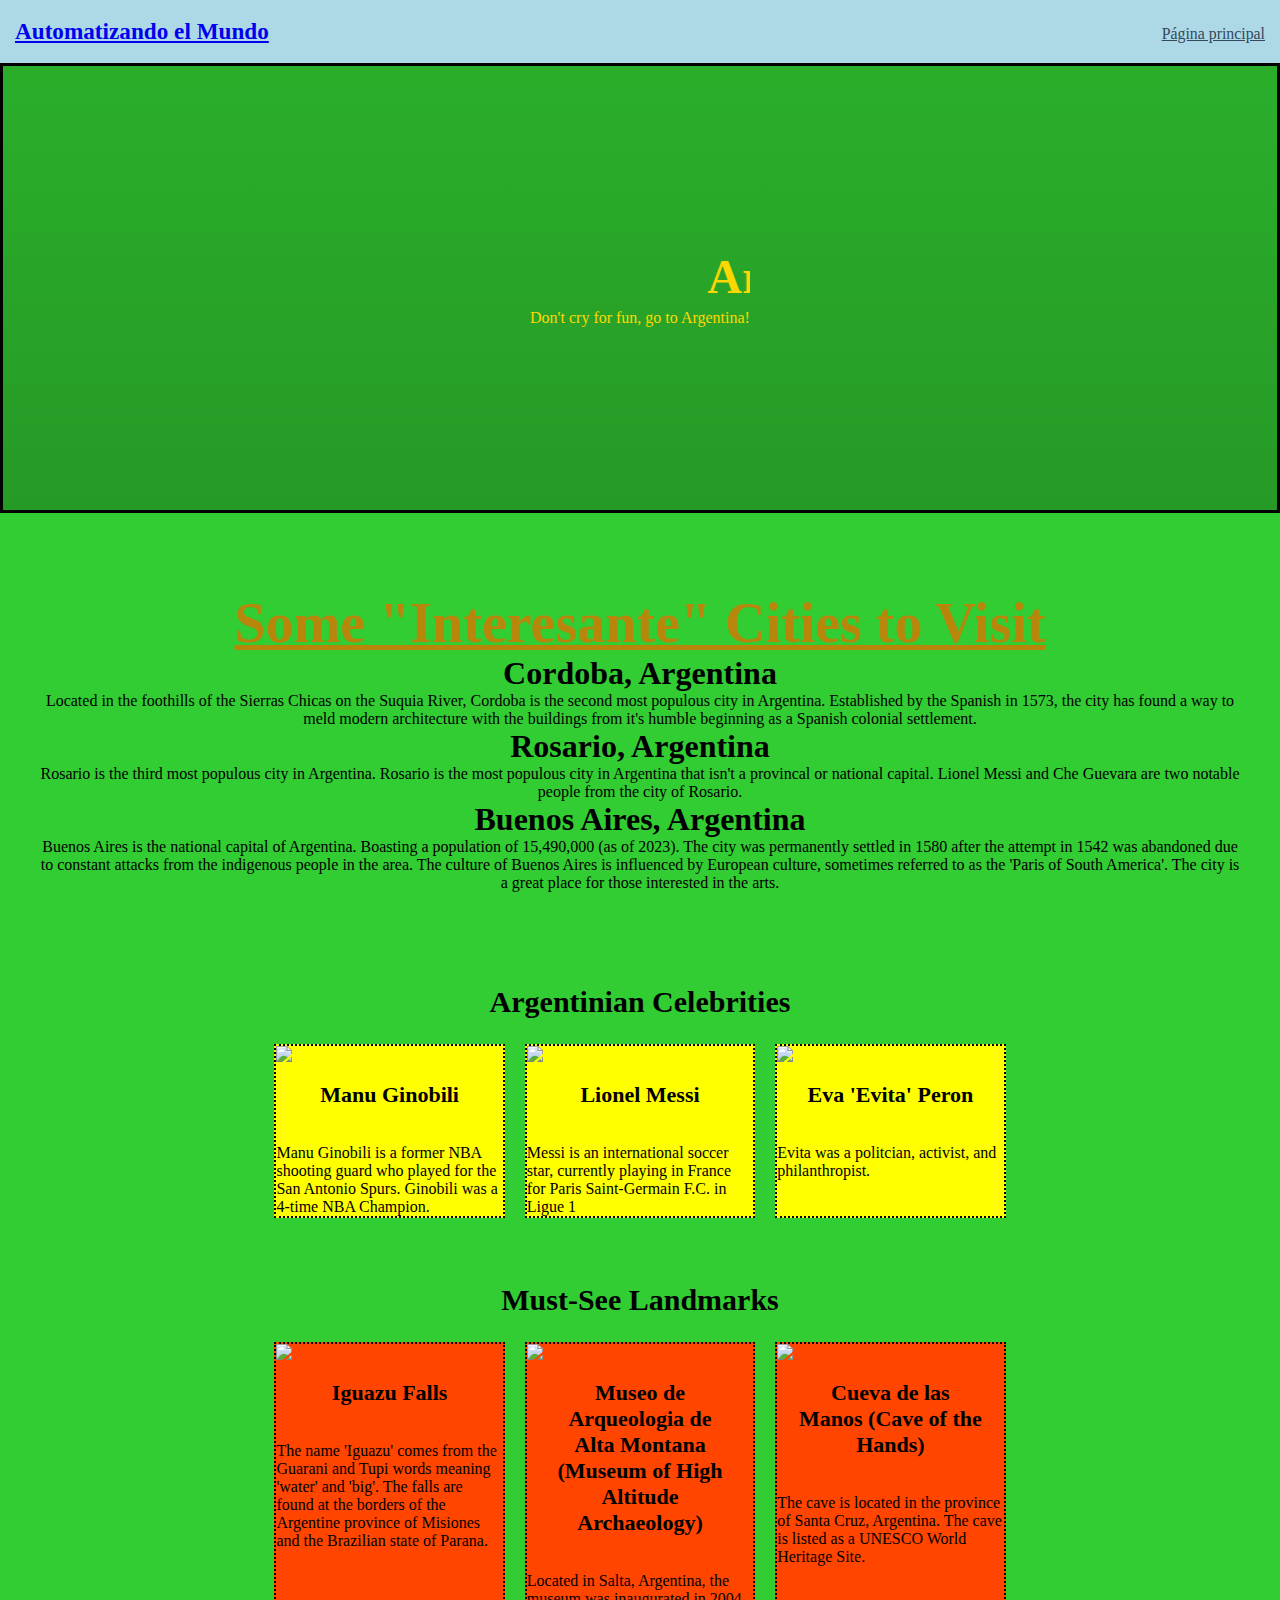
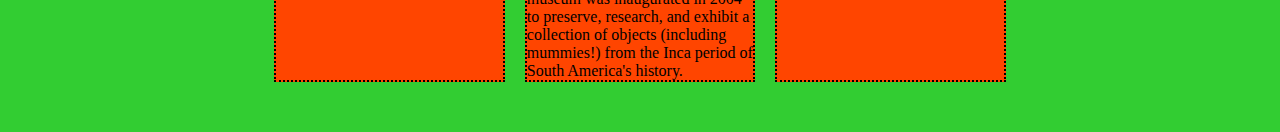
==== Argentina/argentina.html @ 15b6f689 "Argentina" ====
<!DOCTYPE html>
<html lang="en">

<head>
  <meta charset="UTF-8">
  <meta name="viewport" content="width=device-width, initial-scale=1.0">
  <meta http-equiv="X-UA-Compatible" content="ie=edge">
  <title>Automating the World</title>
  <link rel="stylesheet" href="../grid.css">
  <link rel="stylesheet" href="argentina.css">

</head>

<body>

  <!-- navigation bar -->
  <header class="header">
    <h1 class="logo"><a href="../index.html">Automatizando el Mundo</a></h1>
    <ul class="navbar">
      <li><a href="../index.html">Página principal</a></li>
    </ul>
  </header>

  <!-- begin hero image & container  -->
  <div class="hero container-full">
    <div class="hero-content">
      <marquee><h1 class="hero-title">Argentina</h1></marquee>
      <p class="hero-subtext">Don't cry for fun, go to Argentina!</p>
    </div>
  </div>

  <!-- main content -->
  <!--- PAGE INTRO -->
  <section class="container-full introduction">
    <div class="grid">
      <article class="intro-content col-12">
        <h1><strong><u>Some "Interesante" Cities to Visit</u></strong></h1>
        <h2 class="intro-title">Cordoba, Argentina</h2>
        <p class="intro-text">Located in the foothills of the Sierras Chicas on the Suquia River, Cordoba is the second most populous city in Argentina. Established by the Spanish in 1573, the city has found a way to meld modern architecture with the buildings from it's humble beginning as a Spanish colonial settlement.</p>
        <h2 class="intro-title">Rosario, Argentina</h2>
        <p class ="intro-text">Rosario is the third most populous city in Argentina. Rosario is the most populous city in Argentina that isn't a provincal or national capital. Lionel Messi and Che Guevara are two notable people from the city of Rosario.</p>
        <h2 class="intro-title">Buenos Aires, Argentina</h2>
        <p class = "intro-text">Buenos Aires is the national capital of Argentina. Boasting a population of 15,490,000 (as of 2023). The city was permanently settled in 1580 after the attempt in 1542 was abandoned due to constant attacks from the indigenous people in the area. The culture of Buenos Aires is influenced by European culture, sometimes referred to as the 'Paris of South America'. The city is a great place for those interested in the arts.</p>
      </article>
    </div>
  </section>

  <!--CELEBRITY SECTION AND CARDS-->
  <section class="celeb-container">
   

  

    
  </section>

  <!-- LANDMARK SECTION AND CARDS  -->
  <section class="card-container">
    <div class="card-row">

      <!-- LOCATION TITLE -->
      <div class="col-12 card-section-heading">
        <h2>Must-See Landmarks</h2>
      </div>

      <!-- FIRST CARD -->
      <div class="card">
        <div class="card-header">
          <img src="https://i.ibb.co/wrN8wJK/fish5.jpg" class="card-img" />
        </div>
        <div class="card-body">
          <h2 class="card-title">Landmark</h2> <!-- LANDMARK #1 NAME -->
          <p>
            <!-- LANDMARK BLURB -->
            Lorem, ipsum dolor sit amet consectetur adipisicing elit. Culpa,
            recusandae!
          </p>
        </div>
      </div>

      <!-- SECOND CARD -->
      <div class="card">
        <div class="card-header">
          <img src="https://i.ibb.co/wrN8wJK/fish5.jpg" class="card-img" />
        </div>
        <div class="card-body">
          <h2 class="card-title">Landmark</h2> <!-- LANDMARK #2 NAME -->
          <p>
            <!-- LANDMARK BLURB -->
            Lorem, ipsum dolor sit amet consectetur adipisicing elit. Culpa,
            recusandae!
          </p>
        </div>
      </div>

      <!-- THIRD CARD -->
      <div class="card">
        <div class="card-header">
          <img src="https://i.ibb.co/wrN8wJK/fish5.jpg" class="card-img" />
        </div>
        <div class="card-body">
          <h2 class="card-title">Landmark</h2> <!-- LANDMARK #3 NAME -->
          <p>
            <!-- LANDMARK BLURB -->
            Lorem, ipsum dolor sit amet consectetur adipisicing elit. Culpa,
            recusandae!
          </p>
        </div>
      </div>

      <!--end main content section -->
  </section>
  
  <script type="module" src="../scripts/import2.js"></script>
</body>

</html>
---- grid.css ----
:root {
    --reflex-columns: 12;
    --reflex-grid-spacing: 15px;
    --reflex-xs: 576px;
    --reflex-sm: 768px;
    --reflex-md: 992px;
    --reflex-lg: 1200px;
    --reflex-xlg: 1600px;
    --reflex-xxs-max: 575px;
    --reflex-xs-max: 767px;
    --reflex-sm-max: 991px;
    --reflex-md-max: 1199px;
    --reflex-lg-max: 1599px;
  }
  
  .container,
  .container-full {
    -webkit-box-sizing: border-box;
    -moz-box-sizing: border-box;
    box-sizing: border-box;
    width: 100%;
    margin-right: auto;
    margin-left: auto;
    padding-right: 30px;
    padding-left: 30px;
  }
  
  .container .grid,
  .container-full .grid {
    margin-right: -15px;
    margin-left: -15px;
  }
  
  @media (min-width: 576px) {
    .container {
      max-width: 576px;
    }
  }
  
  @media (min-width: 768px) {
    .container {
      max-width: 768px;
    }
  }
  
  @media (min-width: 992px) {
    .container {
      max-width: 992px;
    }
  }
  
  @media (min-width: 1200px) {
    .container {
      max-width: 1200px;
    }
  }
  
  @media (min-width: 1600px) {
    .container {
      max-width: 1600px;
    }
  }
  
  .grid {
    -webkit-box-sizing: border-box;
    -moz-box-sizing: border-box;
    box-sizing: border-box;
    display: block;
    display: -ms-flexbox;
    display: -webkit-flex;
    display: flex;
    -ms-flex-wrap: wrap;
    -webkit-flex-wrap: wrap;
    flex-wrap: wrap;
    padding: 0;
    margin: 0 auto;
    position: relative;
    letter-spacing: -.31em;
    *letter-spacing: normal;
    word-spacing: -.43em;
    list-style-type: none;
  }
  
  .grid::before, .grid::after {
    -webkit-box-sizing: border-box;
    -moz-box-sizing: border-box;
    box-sizing: border-box;
    letter-spacing: normal;
    word-spacing: normal;
    white-space: normal;
  }
  
  [class*="col-"] {
    -webkit-box-sizing: border-box;
    -moz-box-sizing: border-box;
    box-sizing: border-box;
    letter-spacing: normal;
    word-spacing: normal;
    white-space: normal;
    position: relative;
    width: 100%;
    vertical-align: top;
    padding: 15px;
    display: inline-block;
    *display: inline;
    zoom: 1;
  }
  
  [class*="col-"]::before, [class*="col-"]::after {
    -webkit-box-sizing: border-box;
    -moz-box-sizing: border-box;
    box-sizing: border-box;
    letter-spacing: normal;
    word-spacing: normal;
    white-space: normal;
  }
  
  [class*="col-"] .grid {
    -ms-flex: 1 1 auto;
    -webkit-flex: 1 1 auto;
    flex: 1 1 auto;
    margin: -15px;
  }
  
  .col-12 {
    width: 100%;
    *width: 99.9%;
  }
  
  .col-11 {
    width: 91.66666667%;
    *width: 91.56666667%;
  }
  
  .col-10 {
    width: 83.33333333%;
    *width: 83.23333333%;
  }
  
  .col-9 {
    width: 75%;
    *width: 74.9%;
  }
  
  .col-8 {
    width: 66.66666667%;
    *width: 66.56666667%;
  }
  
  .col-7 {
    width: 58.33333333%;
    *width: 58.23333333%;
  }
  
  .col-6 {
    width: 50%;
    *width: 49.9%;
  }
  
  .col-5 {
    width: 41.66666667%;
    *width: 41.56666667%;
  }
  
  .col-4 {
    width: 33.33333333%;
    *width: 33.23333333%;
  }
  
  .col-3 {
    width: 25%;
    *width: 24.9%;
  }
  
  .col-2 {
    width: 16.66666667%;
    *width: 16.56666667%;
  }
  
  .col-1 {
    width: 8.33333333%;
    *width: 8.23333333%;
  }
  
  @media (min-width: 576px) {
    .col-xs-12 {
      width: 100%;
      *width: 99.9%;
    }
    .col-xs-11 {
      width: 91.66666667%;
      *width: 91.56666667%;
    }
    .col-xs-10 {
      width: 83.33333333%;
      *width: 83.23333333%;
    }
    .col-xs-9 {
      width: 75%;
      *width: 74.9%;
    }
    .col-xs-8 {
      width: 66.66666667%;
      *width: 66.56666667%;
    }
    .col-xs-7 {
      width: 58.33333333%;
      *width: 58.23333333%;
    }
    .col-xs-6 {
      width: 50%;
      *width: 49.9%;
    }
    .col-xs-5 {
      width: 41.66666667%;
      *width: 41.56666667%;
    }
    .col-xs-4 {
      width: 33.33333333%;
      *width: 33.23333333%;
    }
    .col-xs-3 {
      width: 25%;
      *width: 24.9%;
    }
    .col-xs-2 {
      width: 16.66666667%;
      *width: 16.56666667%;
    }
    .col-xs-1 {
      width: 8.33333333%;
      *width: 8.23333333%;
    }
  }
  
  @media (min-width: 768px) {
    .col-sm-12 {
      width: 100%;
      *width: 99.9%;
    }
    .col-sm-11 {
      width: 91.66666667%;
      *width: 91.56666667%;
    }
    .col-sm-10 {
      width: 83.33333333%;
      *width: 83.23333333%;
    }
    .col-sm-9 {
      width: 75%;
      *width: 74.9%;
    }
    .col-sm-8 {
      width: 66.66666667%;
      *width: 66.56666667%;
    }
    .col-sm-7 {
      width: 58.33333333%;
      *width: 58.23333333%;
    }
    .col-sm-6 {
      width: 50%;
      *width: 49.9%;
    }
    .col-sm-5 {
      width: 41.66666667%;
      *width: 41.56666667%;
    }
    .col-sm-4 {
      width: 33.33333333%;
      *width: 33.23333333%;
    }
    .col-sm-3 {
      width: 25%;
      *width: 24.9%;
    }
    .col-sm-2 {
      width: 16.66666667%;
      *width: 16.56666667%;
    }
    .col-sm-1 {
      width: 8.33333333%;
      *width: 8.23333333%;
    }
  }
  
  @media (min-width: 992px) {
    .col-md-12 {
      width: 100%;
      *width: 99.9%;
    }
    .col-md-11 {
      width: 91.66666667%;
      *width: 91.56666667%;
    }
    .col-md-10 {
      width: 83.33333333%;
      *width: 83.23333333%;
    }
    .col-md-9 {
      width: 75%;
      *width: 74.9%;
    }
    .col-md-8 {
      width: 66.66666667%;
      *width: 66.56666667%;
    }
    .col-md-7 {
      width: 58.33333333%;
      *width: 58.23333333%;
    }
    .col-md-6 {
      width: 50%;
      *width: 49.9%;
    }
    .col-md-5 {
      width: 41.66666667%;
      *width: 41.56666667%;
    }
    .col-md-4 {
      width: 33.33333333%;
      *width: 33.23333333%;
    }
    .col-md-3 {
      width: 25%;
      *width: 24.9%;
    }
    .col-md-2 {
      width: 16.66666667%;
      *width: 16.56666667%;
    }
    .col-md-1 {
      width: 8.33333333%;
      *width: 8.23333333%;
    }
  }
  
  @media (min-width: 1200px) {
    .col-lg-12 {
      width: 100%;
      *width: 99.9%;
    }
    .col-lg-11 {
      width: 91.66666667%;
      *width: 91.56666667%;
    }
    .col-lg-10 {
      width: 83.33333333%;
      *width: 83.23333333%;
    }
    .col-lg-9 {
      width: 75%;
      *width: 74.9%;
    }
    .col-lg-8 {
      width: 66.66666667%;
      *width: 66.56666667%;
    }
    .col-lg-7 {
      width: 58.33333333%;
      *width: 58.23333333%;
    }
    .col-lg-6 {
      width: 50%;
      *width: 49.9%;
    }
    .col-lg-5 {
      width: 41.66666667%;
      *width: 41.56666667%;
    }
    .col-lg-4 {
      width: 33.33333333%;
      *width: 33.23333333%;
    }
    .col-lg-3 {
      width: 25%;
      *width: 24.9%;
    }
    .col-lg-2 {
      width: 16.66666667%;
      *width: 16.56666667%;
    }
    .col-lg-1 {
      width: 8.33333333%;
      *width: 8.23333333%;
    }
  }
  
  @media (min-width: 1600px) {
    .col-xlg-12 {
      width: 100%;
      *width: 99.9%;
    }
    .col-xlg-11 {
      width: 91.66666667%;
      *width: 91.56666667%;
    }
    .col-xlg-10 {
      width: 83.33333333%;
      *width: 83.23333333%;
    }
    .col-xlg-9 {
      width: 75%;
      *width: 74.9%;
    }
    .col-xlg-8 {
      width: 66.66666667%;
      *width: 66.56666667%;
    }
    .col-xlg-7 {
      width: 58.33333333%;
      *width: 58.23333333%;
    }
    .col-xlg-6 {
      width: 50%;
      *width: 49.9%;
    }
    .col-xlg-5 {
      width: 41.66666667%;
      *width: 41.56666667%;
    }
    .col-xlg-4 {
      width: 33.33333333%;
      *width: 33.23333333%;
    }
    .col-xlg-3 {
      width: 25%;
      *width: 24.9%;
    }
    .col-xlg-2 {
      width: 16.66666667%;
      *width: 16.56666667%;
    }
    .col-xlg-1 {
      width: 8.33333333%;
      *width: 8.23333333%;
    }
  }
  
  .col-auto {
    -ms-flex: 1 0 auto;
    -webkit-flex: 1 0 0px;
    flex: 1 0 0px;
    width: auto;
  }
  
  @media (min-width: 576px) {
    .col-xs-auto {
      -ms-flex: 1 0 auto;
      -webkit-flex: 1 0 0px;
      flex: 1 0 0px;
      width: auto;
    }
  }
  
  @media (min-width: 768px) {
    .col-sm-auto {
      -ms-flex: 1 0 auto;
      -webkit-flex: 1 0 0px;
      flex: 1 0 0px;
      width: auto;
    }
  }
  
  @media (min-width: 992px) {
    .col-md-auto {
      -ms-flex: 1 0 auto;
      -webkit-flex: 1 0 0px;
      flex: 1 0 0px;
      width: auto;
    }
  }
  
  @media (min-width: 1200px) {
    .col-lg-auto {
      -ms-flex: 1 0 auto;
      -webkit-flex: 1 0 0px;
      flex: 1 0 0px;
      width: auto;
    }
  }
  
  @media (min-width: 1600px) {
    .col-xlg-auto {
      -ms-flex: 1 0 auto;
      -webkit-flex: 1 0 0px;
      flex: 1 0 0px;
      width: auto;
    }
  }
  
  .order-12 {
    -ms-flex-order: 12;
    -webkit-order: 12;
    order: 12;
  }
  
  .order-11 {
    -ms-flex-order: 11;
    -webkit-order: 11;
    order: 11;
  }
  
  .order-10 {
    -ms-flex-order: 10;
    -webkit-order: 10;
    order: 10;
  }
  
  .order-9 {
    -ms-flex-order: 9;
    -webkit-order: 9;
    order: 9;
  }
  
  .order-8 {
    -ms-flex-order: 8;
    -webkit-order: 8;
    order: 8;
  }
  
  .order-7 {
    -ms-flex-order: 7;
    -webkit-order: 7;
    order: 7;
  }
  
  .order-6 {
    -ms-flex-order: 6;
    -webkit-order: 6;
    order: 6;
  }
  
  .order-5 {
    -ms-flex-order: 5;
    -webkit-order: 5;
    order: 5;
  }
  
  .order-4 {
    -ms-flex-order: 4;
    -webkit-order: 4;
    order: 4;
  }
  
  .order-3 {
    -ms-flex-order: 3;
    -webkit-order: 3;
    order: 3;
  }
  
  .order-2 {
    -ms-flex-order: 2;
    -webkit-order: 2;
    order: 2;
  }
  
  .order-1 {
    -ms-flex-order: 1;
    -webkit-order: 1;
    order: 1;
  }
  
  .order-0 {
    -ms-flex-order: 0;
    -webkit-order: 0;
    order: 0;
  }
  
  @media (min-width: 576px) {
    .order-xs-12 {
      -ms-flex-order: 12;
      -webkit-order: 12;
      order: 12;
    }
    .order-xs-11 {
      -ms-flex-order: 11;
      -webkit-order: 11;
      order: 11;
    }
    .order-xs-10 {
      -ms-flex-order: 10;
      -webkit-order: 10;
      order: 10;
    }
    .order-xs-9 {
      -ms-flex-order: 9;
      -webkit-order: 9;
      order: 9;
    }
    .order-xs-8 {
      -ms-flex-order: 8;
      -webkit-order: 8;
      order: 8;
    }
    .order-xs-7 {
      -ms-flex-order: 7;
      -webkit-order: 7;
      order: 7;
    }
    .order-xs-6 {
      -ms-flex-order: 6;
      -webkit-order: 6;
      order: 6;
    }
    .order-xs-5 {
      -ms-flex-order: 5;
      -webkit-order: 5;
      order: 5;
    }
    .order-xs-4 {
      -ms-flex-order: 4;
      -webkit-order: 4;
      order: 4;
    }
    .order-xs-3 {
      -ms-flex-order: 3;
      -webkit-order: 3;
      order: 3;
    }
    .order-xs-2 {
      -ms-flex-order: 2;
      -webkit-order: 2;
      order: 2;
    }
    .order-xs-1 {
      -ms-flex-order: 1;
      -webkit-order: 1;
      order: 1;
    }
    .order-xs-0 {
      -ms-flex-order: 0;
      -webkit-order: 0;
      order: 0;
    }
  }
  
  @media (min-width: 768px) {
    .order-sm-12 {
      -ms-flex-order: 12;
      -webkit-order: 12;
      order: 12;
    }
    .order-sm-11 {
      -ms-flex-order: 11;
      -webkit-order: 11;
      order: 11;
    }
    .order-sm-10 {
      -ms-flex-order: 10;
      -webkit-order: 10;
      order: 10;
    }
    .order-sm-9 {
      -ms-flex-order: 9;
      -webkit-order: 9;
      order: 9;
    }
    .order-sm-8 {
      -ms-flex-order: 8;
      -webkit-order: 8;
      order: 8;
    }
    .order-sm-7 {
      -ms-flex-order: 7;
      -webkit-order: 7;
      order: 7;
    }
    .order-sm-6 {
      -ms-flex-order: 6;
      -webkit-order: 6;
      order: 6;
    }
    .order-sm-5 {
      -ms-flex-order: 5;
      -webkit-order: 5;
      order: 5;
    }
    .order-sm-4 {
      -ms-flex-order: 4;
      -webkit-order: 4;
      order: 4;
    }
    .order-sm-3 {
      -ms-flex-order: 3;
      -webkit-order: 3;
      order: 3;
    }
    .order-sm-2 {
      -ms-flex-order: 2;
      -webkit-order: 2;
      order: 2;
    }
    .order-sm-1 {
      -ms-flex-order: 1;
      -webkit-order: 1;
      order: 1;
    }
    .order-sm-0 {
      -ms-flex-order: 0;
      -webkit-order: 0;
      order: 0;
    }
  }
  
  @media (min-width: 992px) {
    .order-md-12 {
      -ms-flex-order: 12;
      -webkit-order: 12;
      order: 12;
    }
    .order-md-11 {
      -ms-flex-order: 11;
      -webkit-order: 11;
      order: 11;
    }
    .order-md-10 {
      -ms-flex-order: 10;
      -webkit-order: 10;
      order: 10;
    }
    .order-md-9 {
      -ms-flex-order: 9;
      -webkit-order: 9;
      order: 9;
    }
    .order-md-8 {
      -ms-flex-order: 8;
      -webkit-order: 8;
      order: 8;
    }
    .order-md-7 {
      -ms-flex-order: 7;
      -webkit-order: 7;
      order: 7;
    }
    .order-md-6 {
      -ms-flex-order: 6;
      -webkit-order: 6;
      order: 6;
    }
    .order-md-5 {
      -ms-flex-order: 5;
      -webkit-order: 5;
      order: 5;
    }
    .order-md-4 {
      -ms-flex-order: 4;
      -webkit-order: 4;
      order: 4;
    }
    .order-md-3 {
      -ms-flex-order: 3;
      -webkit-order: 3;
      order: 3;
    }
    .order-md-2 {
      -ms-flex-order: 2;
      -webkit-order: 2;
      order: 2;
    }
    .order-md-1 {
      -ms-flex-order: 1;
      -webkit-order: 1;
      order: 1;
    }
    .order-md-0 {
      -ms-flex-order: 0;
      -webkit-order: 0;
      order: 0;
    }
  }
  
  @media (min-width: 1200px) {
    .order-lg-12 {
      -ms-flex-order: 12;
      -webkit-order: 12;
      order: 12;
    }
    .order-lg-11 {
      -ms-flex-order: 11;
      -webkit-order: 11;
      order: 11;
    }
    .order-lg-10 {
      -ms-flex-order: 10;
      -webkit-order: 10;
      order: 10;
    }
    .order-lg-9 {
      -ms-flex-order: 9;
      -webkit-order: 9;
      order: 9;
    }
    .order-lg-8 {
      -ms-flex-order: 8;
      -webkit-order: 8;
      order: 8;
    }
    .order-lg-7 {
      -ms-flex-order: 7;
      -webkit-order: 7;
      order: 7;
    }
    .order-lg-6 {
      -ms-flex-order: 6;
      -webkit-order: 6;
      order: 6;
    }
    .order-lg-5 {
      -ms-flex-order: 5;
      -webkit-order: 5;
      order: 5;
    }
    .order-lg-4 {
      -ms-flex-order: 4;
      -webkit-order: 4;
      order: 4;
    }
    .order-lg-3 {
      -ms-flex-order: 3;
      -webkit-order: 3;
      order: 3;
    }
    .order-lg-2 {
      -ms-flex-order: 2;
      -webkit-order: 2;
      order: 2;
    }
    .order-lg-1 {
      -ms-flex-order: 1;
      -webkit-order: 1;
      order: 1;
    }
    .order-lg-0 {
      -ms-flex-order: 0;
      -webkit-order: 0;
      order: 0;
    }
  }
  
  @media (min-width: 1600px) {
    .order-xlg-12 {
      -ms-flex-order: 12;
      -webkit-order: 12;
      order: 12;
    }
    .order-xlg-11 {
      -ms-flex-order: 11;
      -webkit-order: 11;
      order: 11;
    }
    .order-xlg-10 {
      -ms-flex-order: 10;
      -webkit-order: 10;
      order: 10;
    }
    .order-xlg-9 {
      -ms-flex-order: 9;
      -webkit-order: 9;
      order: 9;
    }
    .order-xlg-8 {
      -ms-flex-order: 8;
      -webkit-order: 8;
      order: 8;
    }
    .order-xlg-7 {
      -ms-flex-order: 7;
      -webkit-order: 7;
      order: 7;
    }
    .order-xlg-6 {
      -ms-flex-order: 6;
      -webkit-order: 6;
      order: 6;
    }
    .order-xlg-5 {
      -ms-flex-order: 5;
      -webkit-order: 5;
      order: 5;
    }
    .order-xlg-4 {
      -ms-flex-order: 4;
      -webkit-order: 4;
      order: 4;
    }
    .order-xlg-3 {
      -ms-flex-order: 3;
      -webkit-order: 3;
      order: 3;
    }
    .order-xlg-2 {
      -ms-flex-order: 2;
      -webkit-order: 2;
      order: 2;
    }
    .order-xlg-1 {
      -ms-flex-order: 1;
      -webkit-order: 1;
      order: 1;
    }
    .order-xlg-0 {
      -ms-flex-order: 0;
      -webkit-order: 0;
      order: 0;
    }
  }
  
  .offset-11 {
    margin-left: 91.66666667%;
    *margin-left: 91.56666667%;
  }
  
  .offset-10 {
    margin-left: 83.33333333%;
    *margin-left: 83.23333333%;
  }
  
  .offset-9 {
    margin-left: 75%;
    *margin-left: 74.9%;
  }
  
  .offset-8 {
    margin-left: 66.66666667%;
    *margin-left: 66.56666667%;
  }
  
  .offset-7 {
    margin-left: 58.33333333%;
    *margin-left: 58.23333333%;
  }
  
  .offset-6 {
    margin-left: 50%;
    *margin-left: 49.9%;
  }
  
  .offset-5 {
    margin-left: 41.66666667%;
    *margin-left: 41.56666667%;
  }
  
  .offset-4 {
    margin-left: 33.33333333%;
    *margin-left: 33.23333333%;
  }
  
  .offset-3 {
    margin-left: 25%;
    *margin-left: 24.9%;
  }
  
  .offset-2 {
    margin-left: 16.66666667%;
    *margin-left: 16.56666667%;
  }
  
  .offset-1 {
    margin-left: 8.33333333%;
    *margin-left: 8.23333333%;
  }
  
  @media (min-width: 576px) {
    .offset-xs-11 {
      margin-left: 91.66666667%;
      *margin-left: 91.56666667%;
    }
    .offset-xs-10 {
      margin-left: 83.33333333%;
      *margin-left: 83.23333333%;
    }
    .offset-xs-9 {
      margin-left: 75%;
      *margin-left: 74.9%;
    }
    .offset-xs-8 {
      margin-left: 66.66666667%;
      *margin-left: 66.56666667%;
    }
    .offset-xs-7 {
      margin-left: 58.33333333%;
      *margin-left: 58.23333333%;
    }
    .offset-xs-6 {
      margin-left: 50%;
      *margin-left: 49.9%;
    }
    .offset-xs-5 {
      margin-left: 41.66666667%;
      *margin-left: 41.56666667%;
    }
    .offset-xs-4 {
      margin-left: 33.33333333%;
      *margin-left: 33.23333333%;
    }
    .offset-xs-3 {
      margin-left: 25%;
      *margin-left: 24.9%;
    }
    .offset-xs-2 {
      margin-left: 16.66666667%;
      *margin-left: 16.56666667%;
    }
    .offset-xs-1 {
      margin-left: 8.33333333%;
      *margin-left: 8.23333333%;
    }
    .offset-xs-0 {
      margin-left: 0;
      *margin-left: -0.1%;
    }
  }
  
  @media (min-width: 768px) {
    .offset-sm-11 {
      margin-left: 91.66666667%;
      *margin-left: 91.56666667%;
    }
    .offset-sm-10 {
      margin-left: 83.33333333%;
      *margin-left: 83.23333333%;
    }
    .offset-sm-9 {
      margin-left: 75%;
      *margin-left: 74.9%;
    }
    .offset-sm-8 {
      margin-left: 66.66666667%;
      *margin-left: 66.56666667%;
    }
    .offset-sm-7 {
      margin-left: 58.33333333%;
      *margin-left: 58.23333333%;
    }
    .offset-sm-6 {
      margin-left: 50%;
      *margin-left: 49.9%;
    }
    .offset-sm-5 {
      margin-left: 41.66666667%;
      *margin-left: 41.56666667%;
    }
    .offset-sm-4 {
      margin-left: 33.33333333%;
      *margin-left: 33.23333333%;
    }
    .offset-sm-3 {
      margin-left: 25%;
      *margin-left: 24.9%;
    }
    .offset-sm-2 {
      margin-left: 16.66666667%;
      *margin-left: 16.56666667%;
    }
    .offset-sm-1 {
      margin-left: 8.33333333%;
      *margin-left: 8.23333333%;
    }
    .offset-sm-0 {
      margin-left: 0;
      *margin-left: -0.1%;
    }
  }
  
  @media (min-width: 992px) {
    .offset-md-11 {
      margin-left: 91.66666667%;
      *margin-left: 91.56666667%;
    }
    .offset-md-10 {
      margin-left: 83.33333333%;
      *margin-left: 83.23333333%;
    }
    .offset-md-9 {
      margin-left: 75%;
      *margin-left: 74.9%;
    }
    .offset-md-8 {
      margin-left: 66.66666667%;
      *margin-left: 66.56666667%;
    }
    .offset-md-7 {
      margin-left: 58.33333333%;
      *margin-left: 58.23333333%;
    }
    .offset-md-6 {
      margin-left: 50%;
      *margin-left: 49.9%;
    }
    .offset-md-5 {
      margin-left: 41.66666667%;
      *margin-left: 41.56666667%;
    }
    .offset-md-4 {
      margin-left: 33.33333333%;
      *margin-left: 33.23333333%;
    }
    .offset-md-3 {
      margin-left: 25%;
      *margin-left: 24.9%;
    }
    .offset-md-2 {
      margin-left: 16.66666667%;
      *margin-left: 16.56666667%;
    }
    .offset-md-1 {
      margin-left: 8.33333333%;
      *margin-left: 8.23333333%;
    }
    .offset-md-0 {
      margin-left: 0;
      *margin-left: -0.1%;
    }
  }
  
  @media (min-width: 1200px) {
    .offset-lg-11 {
      margin-left: 91.66666667%;
      *margin-left: 91.56666667%;
    }
    .offset-lg-10 {
      margin-left: 83.33333333%;
      *margin-left: 83.23333333%;
    }
    .offset-lg-9 {
      margin-left: 75%;
      *margin-left: 74.9%;
    }
    .offset-lg-8 {
      margin-left: 66.66666667%;
      *margin-left: 66.56666667%;
    }
    .offset-lg-7 {
      margin-left: 58.33333333%;
      *margin-left: 58.23333333%;
    }
    .offset-lg-6 {
      margin-left: 50%;
      *margin-left: 49.9%;
    }
    .offset-lg-5 {
      margin-left: 41.66666667%;
      *margin-left: 41.56666667%;
    }
    .offset-lg-4 {
      margin-left: 33.33333333%;
      *margin-left: 33.23333333%;
    }
    .offset-lg-3 {
      margin-left: 25%;
      *margin-left: 24.9%;
    }
    .offset-lg-2 {
      margin-left: 16.66666667%;
      *margin-left: 16.56666667%;
    }
    .offset-lg-1 {
      margin-left: 8.33333333%;
      *margin-left: 8.23333333%;
    }
    .offset-lg-0 {
      margin-left: 0;
      *margin-left: -0.1%;
    }
  }
  
  @media (min-width: 1600px) {
    .offset-xlg-11 {
      margin-left: 91.66666667%;
      *margin-left: 91.56666667%;
    }
    .offset-xlg-10 {
      margin-left: 83.33333333%;
      *margin-left: 83.23333333%;
    }
    .offset-xlg-9 {
      margin-left: 75%;
      *margin-left: 74.9%;
    }
    .offset-xlg-8 {
      margin-left: 66.66666667%;
      *margin-left: 66.56666667%;
    }
    .offset-xlg-7 {
      margin-left: 58.33333333%;
      *margin-left: 58.23333333%;
    }
    .offset-xlg-6 {
      margin-left: 50%;
      *margin-left: 49.9%;
    }
    .offset-xlg-5 {
      margin-left: 41.66666667%;
      *margin-left: 41.56666667%;
    }
    .offset-xlg-4 {
      margin-left: 33.33333333%;
      *margin-left: 33.23333333%;
    }
    .offset-xlg-3 {
      margin-left: 25%;
      *margin-left: 24.9%;
    }
    .offset-xlg-2 {
      margin-left: 16.66666667%;
      *margin-left: 16.56666667%;
    }
    .offset-xlg-1 {
      margin-left: 8.33333333%;
      *margin-left: 8.23333333%;
    }
    .offset-xlg-0 {
      margin-left: 0;
      *margin-left: -0.1%;
    }
  }
  
  .wrap {
    -ms-flex-wrap: wrap;
    -webkit-flex-wrap: wrap;
    flex-wrap: wrap;
  }
  
  .no-wrap {
    -ms-flex-wrap: nowrap;
    -webkit-flex-wrap: nowrap;
    flex-wrap: nowrap;
  }
  
  .no-wrap [class*="col-"] {
    -ms-flex-negative: 1;
    -webkit-flex-shrink: 1;
    flex-shrink: 1;
  }
  
  .wrap-reverse {
    -ms-flex-wrap: wrap-reverse;
    -webkit-flex-wrap: wrap-reverse;
    flex-wrap: wrap-reverse;
  }
  
  .direction-row {
    -ms-flex-direction: row;
    -webkit-flex-direction: row;
    flex-direction: row;
  }
  
  .direction-row-reverse {
    -ms-flex-direction: row-reverse;
    -webkit-flex-direction: row-reverse;
    flex-direction: row-reverse;
  }
  
  .direction-column {
    -ms-flex-direction: column;
    -webkit-flex-direction: column;
    flex-direction: column;
  }
  
  .direction-column-reverse {
    -ms-flex-direction: column-reverse;
    -webkit-flex-direction: column-reverse;
    flex-direction: column-reverse;
  }
  
  .align-start {
    -ms-flex-align: start;
    -webkit-align-items: flex-start;
    align-items: flex-start;
  }
  
  .align-end {
    -ms-flex-align: end;
    -webkit-align-items: flex-end;
    align-items: flex-end;
  }
  
  .align-end [class*="col-"] {
    vertical-align: bottom;
  }
  
  .align-center {
    -ms-flex-align: center;
    -webkit-align-items: center;
    align-items: center;
  }
  
  .align-center [class*="col-"] {
    vertical-align: middle;
  }
  
  .align-baseline {
    -ms-flex-align: baseline;
    -webkit-align-items: baseline;
    align-items: baseline;
  }
  
  .align-content-start {
    -ms-flex-line-pack: start;
    -webkit-align-content: flex-start;
    align-content: flex-start;
  }
  
  .align-content-end {
    -ms-flex-line-pack: end;
    -webkit-align-content: flex-end;
    align-content: flex-end;
  }
  
  .align-content-end [class*="col-"] {
    vertical-align: bottom;
  }
  
  .align-content-center {
    -ms-flex-line-pack: center;
    -webkit-align-content: center;
    align-content: center;
  }
  
  .align-content-space-between {
    -ms-flex-line-pack: justify;
    -webkit-align-content: space-between;
    align-content: space-between;
  }
  
  .align-content-space-around {
    -ms-flex-line-pack: distribute;
    -webkit-align-content: space-around;
    align-content: space-around;
  }
  
  .align-self-stretch {
    -ms-flex-item-align: stretch;
    -webkit-align-self: stretch;
    align-self: stretch;
  }
  
  .align-self-start {
    -ms-flex-item-align: start;
    -webkit-align-self: flex-start;
    align-self: flex-start;
  }
  
  .align-self-end {
    -ms-flex-item-align: end;
    -webkit-align-self: flex-end;
    align-self: flex-end;
    vertical-align: bottom;
  }
  
  .align-self-center {
    -ms-flex-item-align: center;
    -webkit-align-self: center;
    align-self: center;
    vertical-align: middle;
  }
  
  .align-self-baseline {
    -ms-flex-item-align: baseline;
    -webkit-align-self: baseline;
    align-self: baseline;
    vertical-align: baseline;
  }
  
  .justify-start {
    -ms-flex-pack: start;
    -webkit-justify-content: flex-start;
    justify-content: flex-start;
  }
  
  .justify-start.grid {
    text-align: left;
  }
  
  .justify-end {
    -ms-flex-pack: end;
    -webkit-justify-content: flex-end;
    justify-content: flex-end;
  }
  
  .justify-end.grid {
    text-align: right;
    -moz-text-align-last: right;
    text-align-last: right;
  }
  
  .justify-end.grid [class*="col-"] {
    text-align: left;
    text-align: start;
    -moz-text-align-last: left;
    -moz-text-align-last: start;
    text-align-last: left;
    text-align-last: start;
  }
  
  .justify-center {
    -ms-flex-pack: center;
    -webkit-justify-content: center;
    justify-content: center;
  }
  
  .justify-center.grid {
    text-align: center;
    -moz-text-align-last: center;
    text-align-last: center;
  }
  
  .justify-center.grid [class*="col-"] {
    text-align: left;
    text-align: start;
    -moz-text-align-last: left;
    -moz-text-align-last: start;
    text-align-last: left;
    text-align-last: start;
  }
  
  .justify-space-between {
    -ms-flex-pack: justify;
    -webkit-justify-content: space-between;
    justify-content: space-between;
  }
  
  .justify-space-between.grid {
    text-align: justify;
    -moz-text-align-last: justify;
    text-align-last: justify;
  }
  
  .justify-space-between.grid [class*="col-"] {
    text-align: left;
    text-align: start;
    -moz-text-align-last: left;
    -moz-text-align-last: start;
    text-align-last: left;
    text-align-last: start;
  }
  
  .justify-space-around {
    -ms-flex-pack: distribute;
    -webkit-justify-content: space-around;
    justify-content: space-around;
  }
  
  .justify-space-around.grid {
    text-align: justify;
    -moz-text-align-last: justify;
    text-align-last: justify;
  }
  
  .justify-space-around.grid [class*="col-"] {
    text-align: left;
    text-align: start;
    -moz-text-align-last: left;
    -moz-text-align-last: start;
    text-align-last: left;
    text-align-last: start;
  }
  
  .grid-bleed [class*="col-"] {
    padding: 0;
  }
  
  .col-grid {
    display: -ms-flexbox;
    display: -webkit-flex;
    display: flex;
    -ms-flex-direction: column;
    -webkit-flex-direction: column;
    flex-direction: column;
  }
  
  .col-grid.direction-row {
    -ms-flex-direction: row;
    -webkit-flex-direction: row;
    flex-direction: row;
  }
  
  .col-bleed {
    padding: 0;
  }
  
  .col-bleed-x {
    padding: 15px 0;
  }
  
  .col-bleed-y {
    padding: 0 15px;
  }
  
  .flex-img {
    display: block;
    -ms-flex: 0 0 auto;
    -webkit-flex: 0 0 auto;
    flex: 0 0 auto;
    max-width: 100%;
    height: auto;
    width: 100%;
    *width: auto;
  }
  
  .flex-footer {
    width: 100%;
    margin-top: auto;
    margin-bottom: 0;
  }
  
  .flex-footer > :last-child {
    margin-bottom: 0;
  }
  
  @media (max-width: 575px) {
    .hidden-xxs {
      display: none;
    }
  }
  
  @media (min-width: 576px) {
    .hidden-xs-up {
      display: none;
    }
  }
  
  @media (max-width: 767px) {
    .hidden-xs-down {
      display: none;
    }
  }
  
  @media (min-width: 576px) and (max-width: 767px) {
    .hidden-xs {
      display: none;
    }
  }
  
  @media (min-width: 768px) {
    .hidden-sm-up {
      display: none;
    }
  }
  
  @media (max-width: 991px) {
    .hidden-sm-down {
      display: none;
    }
  }
  
  @media (min-width: 768px) and (max-width: 991px) {
    .hidden-sm {
      display: none;
    }
  }
  
  @media (min-width: 992px) {
    .hidden-md-up {
      display: none;
    }
  }
  
  @media (max-width: 1199px) {
    .hidden-md-down {
      display: none;
    }
  }
  
  @media (min-width: 992px) and (max-width: 1199px) {
    .hidden-md {
      display: none;
    }
  }
  
  @media (min-width: 1200px) {
    .hidden-lg-up {
      display: none;
    }
  }
  
  @media (max-width: 1599px) {
    .hidden-lg-down {
      display: none;
    }
  }
  
  @media (min-width: 1200px) and (max-width: 1599px) {
    .hidden-lg {
      display: none;
    }
  }
  
  @media (min-width: 1600px) {
    .hidden-xlg {
      display: none;
    }
  }
---- Argentina/argentina.css ----
/* ==================== 
 CSS Reset/Helpers 
======================= */
/* css reset - do not delete */
* {
    margin: 0;
    padding: 0;
}

*, *::after, *::before {
    -webkit-box-sizing: border-box;
    -moz-box-sizing: border-box;
    box-sizing: border-box;
}

body{
  background-color: limegreen;
}

/* removes bullet points on li's */
ul {
  margin: 0;
  padding: 0;
  list-style: none;
}

/* ==================== 
  Header/Navbar CSS 
======================= */
/* sets header to flexbox */
.header {
	padding-top: .5rem;
	padding-bottom: .5rem;
	background: lightblue;
    display: flex;
    flex-direction: row;
    justify-content: space-between;
    align-items: center;
}

.navbar {
	margin-top: 0.313rem;
}

/* page logo */
.logo {
	margin: 0;
	font-size: 1.45rem;
}

/* this transforms the logo link and navbar links into blocks for positioning */
.logo a,
.navbar a {
	padding: 0.625rem 0.938rem;
	text-align: center;
	display: block;
}

/* navbar links */
.navbar a {
	color: #34495e;
	font-size: .99rem;
}

/* ==================== 
  Hero Image 
======================= */
/* main hero container - flex centers all of the text within
!! don't edit this !! */
.hero {
    height: 50vh;
    background: linear-gradient(rgba(0, 0, 0, 0.15), rgba(0, 0, 0,.25)), url('https://www.shiftcities.org/sites/default/files/styles/16_9_extra_large/public/2021-12/argentina%20%284%29%20small.png?itok=rjOvcwNB') center center / cover no-repeat;
    display: flex;
    justify-content: center;
    align-items: center;
    width: 100%;
    padding: 0;
    border: 3px solid black;
}

/* hero h1 */
.hero-title {
    font-size: 3rem; 
}

/* space between title & subtext
hero p */
.hero-subtext {
    margin-top: 0.1rem;
}

/* title and subtext color - you can change the font/text styles/colors here */
.hero-title,
.hero-subtext {
    color: gold;
    text-align: center; /* don't remove this */
}

/* ==================== 
  Page Intro
======================= */
/* sets intro to flex for text positioning 
don't recommend touching this */
.introduction {
    padding: 30px;
    display: flex;
    justify-content: center;
    align-items: center;
}

.intro-content {
    padding: 3rem 1.5rem; /* don't remove/adjust this */
}

.intro-title {
    font-size: 2rem;
}

.intro-title,
.intro-text {
    text-align: center;
}


/* ==================== 
         Cards 
!! DO NOT EDIT THE DIMENSIONS !!
  YOU CAN EDIT THE COLORS
======================= */
/* houses the card
do not edit */
.card-container {
    width: 90%;
    margin: 0 auto;
  }

/* do not edit */
.card-row {
    display: flex;
    justify-content: center;
    flex-flow: wrap;
    column-gap: 20px;
  }

/* card dimensions */
.card-section-heading {
    text-align: center;
    font-size: 1.25rem;
    margin-bottom: 10px;

}

/* do not edit the width or margin */
.card {
    width: 20%;
    background: orangered;
    border: 2px dotted black;
    margin-bottom: 50px;
  }

/* location image */
.card-img {
    max-width: 100%;
    height: auto;
    display: block;
  }

/* card title */
.card-title {
    text-align: center;
    font-size: 22px;
    margin-bottom: 1rem;
  }

/* inside of card */
.card-body {
    padding: 20px;
    text-align: center;
    font-size: 18px;
  }

/* card button */
.card-body .btn {
    display: block;
    color: #fff;
    text-align: center;
    background: red;
    text-decoration: none;
    margin-top: 30px;
    padding: 10px 5px;
    transition: 0.3s;
  }


/* ==================== 
CELEBRITY Cards 
!! DO NOT EDIT THE DIMENSIONS !!
  YOU CAN EDIT THE COLORS
======================= */
/* houses the card
do not edit */
.celeb-container {
    width: 90%;
    margin: 0 auto;
  }

/* do not edit */
.celeb-row {
    display: flex;
    justify-content: center;
    flex-flow: wrap;
    column-gap: 20px;
  }

/* card dimensions */
.celeb-section-heading {
    text-align: center;
    font-size: 1.25rem;
    margin-bottom: 10px;

}

/* do not edit the width or margin */
.celeb {
    width: 20%;
    background: yellow;
    border: 2px dotted black;
    margin-bottom: 50px;
  }

/* location image */
.celeb-img {
    max-width: 100%;
    height: auto;
    display: block;
  }

/* card title */
.celeb-title {
    text-align: center;
    font-size: 22px;
    margin-bottom: 1rem;
  }

/* inside of card */
.celeb-body {
    padding: 20px;
    text-align: center;
    font-size: 18px;
  }

/* ==================== 
CARD MEDIA QUERIES 
!! DO NOT EDIT THESE !!
======================= */

@media screen and (max-width: 1000px) {
  .card, .celeb {
    width: 30%;
  }
}

@media screen and (max-width: 620px) {
  .card-container, .celeb-container {
    width: 100%;
  }

  .card, .celeb {
    width: 80%;
  }
}

h1 {
  text-align: center;
  font-size: 56px;
  font-family: "Comic Sans MS", "Comic Sans", cursive;
  color: darkgoldenrod;
}
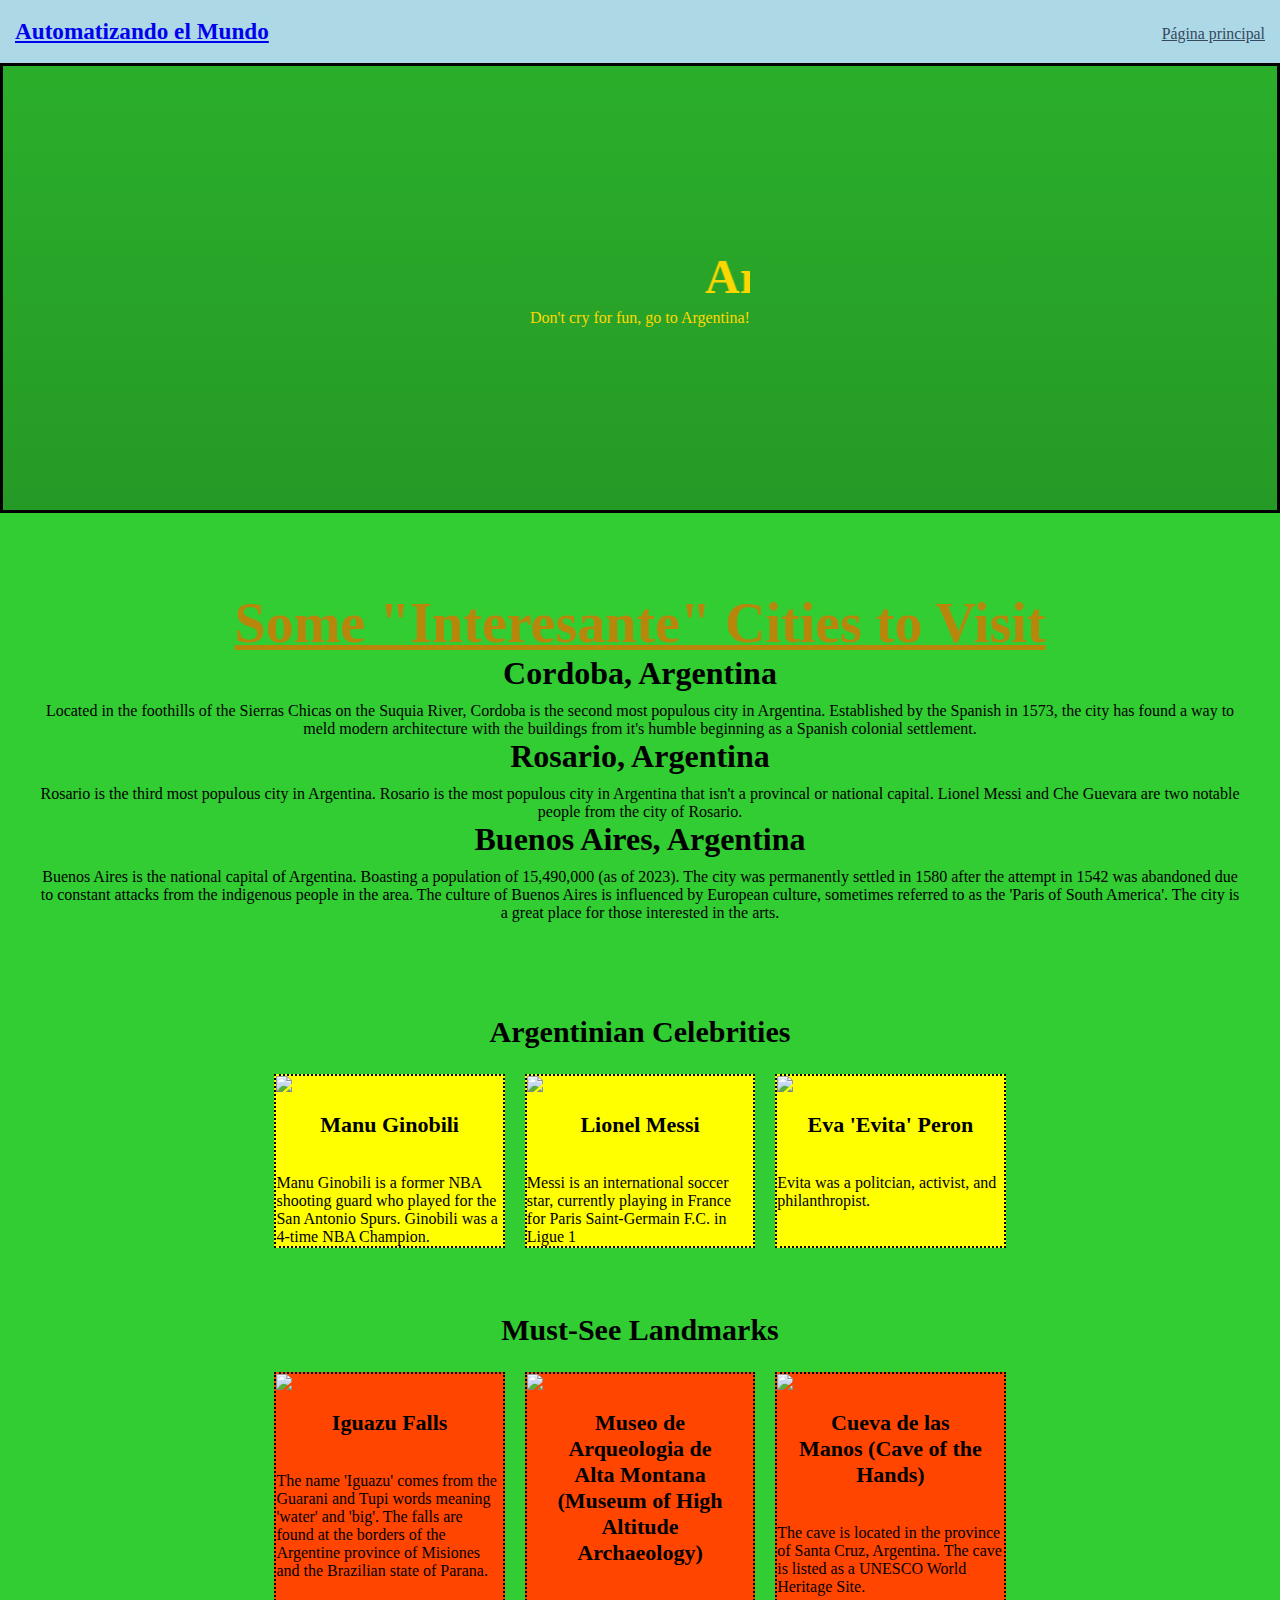
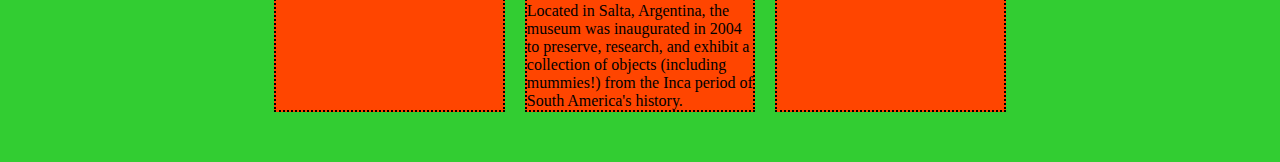
==== commit d43f5409: "Madonna shouldn't have been Evita" ====
--- a/Argentina/argentina.html
+++ b/Argentina/argentina.html
@@ -6,7 +6,7 @@
   <meta name="viewport" content="width=device-width, initial-scale=1.0">
   <meta http-equiv="X-UA-Compatible" content="ie=edge">
   <title>Automating the World</title>
-  <link rel="stylesheet" href="../grid.css">
+  <link rel="stylesheet" href="grid.css">
   <link rel="stylesheet" href="argentina.css">
 
 </head>
@@ -111,7 +111,7 @@
       <!--end main content section -->
   </section>
   
-  <script type="module" src="../scripts/import2.js"></script>
+  <script type="module" src="./scripts/import2.js"></script>
 </body>
 
 </html>--- a/Argentina/grid.css
+++ b/Argentina/grid.css
@@ -0,0 +1,1595 @@
+:root {
+    --reflex-columns: 12;
+    --reflex-grid-spacing: 15px;
+    --reflex-xs: 576px;
+    --reflex-sm: 768px;
+    --reflex-md: 992px;
+    --reflex-lg: 1200px;
+    --reflex-xlg: 1600px;
+    --reflex-xxs-max: 575px;
+    --reflex-xs-max: 767px;
+    --reflex-sm-max: 991px;
+    --reflex-md-max: 1199px;
+    --reflex-lg-max: 1599px;
+  }
+  
+  .container,
+  .container-full {
+    -webkit-box-sizing: border-box;
+    -moz-box-sizing: border-box;
+    box-sizing: border-box;
+    width: 100%;
+    margin-right: auto;
+    margin-left: auto;
+    padding-right: 30px;
+    padding-left: 30px;
+  }
+  
+  .container .grid,
+  .container-full .grid {
+    margin-right: -15px;
+    margin-left: -15px;
+  }
+  
+  @media (min-width: 576px) {
+    .container {
+      max-width: 576px;
+    }
+  }
+  
+  @media (min-width: 768px) {
+    .container {
+      max-width: 768px;
+    }
+  }
+  
+  @media (min-width: 992px) {
+    .container {
+      max-width: 992px;
+    }
+  }
+  
+  @media (min-width: 1200px) {
+    .container {
+      max-width: 1200px;
+    }
+  }
+  
+  @media (min-width: 1600px) {
+    .container {
+      max-width: 1600px;
+    }
+  }
+  
+  .grid {
+    -webkit-box-sizing: border-box;
+    -moz-box-sizing: border-box;
+    box-sizing: border-box;
+    display: block;
+    display: -ms-flexbox;
+    display: -webkit-flex;
+    display: flex;
+    -ms-flex-wrap: wrap;
+    -webkit-flex-wrap: wrap;
+    flex-wrap: wrap;
+    padding: 0;
+    margin: 0 auto;
+    position: relative;
+    letter-spacing: -.31em;
+    *letter-spacing: normal;
+    word-spacing: -.43em;
+    list-style-type: none;
+  }
+  
+  .grid::before, .grid::after {
+    -webkit-box-sizing: border-box;
+    -moz-box-sizing: border-box;
+    box-sizing: border-box;
+    letter-spacing: normal;
+    word-spacing: normal;
+    white-space: normal;
+  }
+  
+  [class*="col-"] {
+    -webkit-box-sizing: border-box;
+    -moz-box-sizing: border-box;
+    box-sizing: border-box;
+    letter-spacing: normal;
+    word-spacing: normal;
+    white-space: normal;
+    position: relative;
+    width: 100%;
+    vertical-align: top;
+    padding: 15px;
+    display: inline-block;
+    *display: inline;
+    zoom: 1;
+  }
+  
+  [class*="col-"]::before, [class*="col-"]::after {
+    -webkit-box-sizing: border-box;
+    -moz-box-sizing: border-box;
+    box-sizing: border-box;
+    letter-spacing: normal;
+    word-spacing: normal;
+    white-space: normal;
+  }
+  
+  [class*="col-"] .grid {
+    -ms-flex: 1 1 auto;
+    -webkit-flex: 1 1 auto;
+    flex: 1 1 auto;
+    margin: -15px;
+  }
+  
+  .col-12 {
+    width: 100%;
+    *width: 99.9%;
+  }
+  
+  .col-11 {
+    width: 91.66666667%;
+    *width: 91.56666667%;
+  }
+  
+  .col-10 {
+    width: 83.33333333%;
+    *width: 83.23333333%;
+  }
+  
+  .col-9 {
+    width: 75%;
+    *width: 74.9%;
+  }
+  
+  .col-8 {
+    width: 66.66666667%;
+    *width: 66.56666667%;
+  }
+  
+  .col-7 {
+    width: 58.33333333%;
+    *width: 58.23333333%;
+  }
+  
+  .col-6 {
+    width: 50%;
+    *width: 49.9%;
+  }
+  
+  .col-5 {
+    width: 41.66666667%;
+    *width: 41.56666667%;
+  }
+  
+  .col-4 {
+    width: 33.33333333%;
+    *width: 33.23333333%;
+  }
+  
+  .col-3 {
+    width: 25%;
+    *width: 24.9%;
+  }
+  
+  .col-2 {
+    width: 16.66666667%;
+    *width: 16.56666667%;
+  }
+  
+  .col-1 {
+    width: 8.33333333%;
+    *width: 8.23333333%;
+  }
+  
+  @media (min-width: 576px) {
+    .col-xs-12 {
+      width: 100%;
+      *width: 99.9%;
+    }
+    .col-xs-11 {
+      width: 91.66666667%;
+      *width: 91.56666667%;
+    }
+    .col-xs-10 {
+      width: 83.33333333%;
+      *width: 83.23333333%;
+    }
+    .col-xs-9 {
+      width: 75%;
+      *width: 74.9%;
+    }
+    .col-xs-8 {
+      width: 66.66666667%;
+      *width: 66.56666667%;
+    }
+    .col-xs-7 {
+      width: 58.33333333%;
+      *width: 58.23333333%;
+    }
+    .col-xs-6 {
+      width: 50%;
+      *width: 49.9%;
+    }
+    .col-xs-5 {
+      width: 41.66666667%;
+      *width: 41.56666667%;
+    }
+    .col-xs-4 {
+      width: 33.33333333%;
+      *width: 33.23333333%;
+    }
+    .col-xs-3 {
+      width: 25%;
+      *width: 24.9%;
+    }
+    .col-xs-2 {
+      width: 16.66666667%;
+      *width: 16.56666667%;
+    }
+    .col-xs-1 {
+      width: 8.33333333%;
+      *width: 8.23333333%;
+    }
+  }
+  
+  @media (min-width: 768px) {
+    .col-sm-12 {
+      width: 100%;
+      *width: 99.9%;
+    }
+    .col-sm-11 {
+      width: 91.66666667%;
+      *width: 91.56666667%;
+    }
+    .col-sm-10 {
+      width: 83.33333333%;
+      *width: 83.23333333%;
+    }
+    .col-sm-9 {
+      width: 75%;
+      *width: 74.9%;
+    }
+    .col-sm-8 {
+      width: 66.66666667%;
+      *width: 66.56666667%;
+    }
+    .col-sm-7 {
+      width: 58.33333333%;
+      *width: 58.23333333%;
+    }
+    .col-sm-6 {
+      width: 50%;
+      *width: 49.9%;
+    }
+    .col-sm-5 {
+      width: 41.66666667%;
+      *width: 41.56666667%;
+    }
+    .col-sm-4 {
+      width: 33.33333333%;
+      *width: 33.23333333%;
+    }
+    .col-sm-3 {
+      width: 25%;
+      *width: 24.9%;
+    }
+    .col-sm-2 {
+      width: 16.66666667%;
+      *width: 16.56666667%;
+    }
+    .col-sm-1 {
+      width: 8.33333333%;
+      *width: 8.23333333%;
+    }
+  }
+  
+  @media (min-width: 992px) {
+    .col-md-12 {
+      width: 100%;
+      *width: 99.9%;
+    }
+    .col-md-11 {
+      width: 91.66666667%;
+      *width: 91.56666667%;
+    }
+    .col-md-10 {
+      width: 83.33333333%;
+      *width: 83.23333333%;
+    }
+    .col-md-9 {
+      width: 75%;
+      *width: 74.9%;
+    }
+    .col-md-8 {
+      width: 66.66666667%;
+      *width: 66.56666667%;
+    }
+    .col-md-7 {
+      width: 58.33333333%;
+      *width: 58.23333333%;
+    }
+    .col-md-6 {
+      width: 50%;
+      *width: 49.9%;
+    }
+    .col-md-5 {
+      width: 41.66666667%;
+      *width: 41.56666667%;
+    }
+    .col-md-4 {
+      width: 33.33333333%;
+      *width: 33.23333333%;
+    }
+    .col-md-3 {
+      width: 25%;
+      *width: 24.9%;
+    }
+    .col-md-2 {
+      width: 16.66666667%;
+      *width: 16.56666667%;
+    }
+    .col-md-1 {
+      width: 8.33333333%;
+      *width: 8.23333333%;
+    }
+  }
+  
+  @media (min-width: 1200px) {
+    .col-lg-12 {
+      width: 100%;
+      *width: 99.9%;
+    }
+    .col-lg-11 {
+      width: 91.66666667%;
+      *width: 91.56666667%;
+    }
+    .col-lg-10 {
+      width: 83.33333333%;
+      *width: 83.23333333%;
+    }
+    .col-lg-9 {
+      width: 75%;
+      *width: 74.9%;
+    }
+    .col-lg-8 {
+      width: 66.66666667%;
+      *width: 66.56666667%;
+    }
+    .col-lg-7 {
+      width: 58.33333333%;
+      *width: 58.23333333%;
+    }
+    .col-lg-6 {
+      width: 50%;
+      *width: 49.9%;
+    }
+    .col-lg-5 {
+      width: 41.66666667%;
+      *width: 41.56666667%;
+    }
+    .col-lg-4 {
+      width: 33.33333333%;
+      *width: 33.23333333%;
+    }
+    .col-lg-3 {
+      width: 25%;
+      *width: 24.9%;
+    }
+    .col-lg-2 {
+      width: 16.66666667%;
+      *width: 16.56666667%;
+    }
+    .col-lg-1 {
+      width: 8.33333333%;
+      *width: 8.23333333%;
+    }
+  }
+  
+  @media (min-width: 1600px) {
+    .col-xlg-12 {
+      width: 100%;
+      *width: 99.9%;
+    }
+    .col-xlg-11 {
+      width: 91.66666667%;
+      *width: 91.56666667%;
+    }
+    .col-xlg-10 {
+      width: 83.33333333%;
+      *width: 83.23333333%;
+    }
+    .col-xlg-9 {
+      width: 75%;
+      *width: 74.9%;
+    }
+    .col-xlg-8 {
+      width: 66.66666667%;
+      *width: 66.56666667%;
+    }
+    .col-xlg-7 {
+      width: 58.33333333%;
+      *width: 58.23333333%;
+    }
+    .col-xlg-6 {
+      width: 50%;
+      *width: 49.9%;
+    }
+    .col-xlg-5 {
+      width: 41.66666667%;
+      *width: 41.56666667%;
+    }
+    .col-xlg-4 {
+      width: 33.33333333%;
+      *width: 33.23333333%;
+    }
+    .col-xlg-3 {
+      width: 25%;
+      *width: 24.9%;
+    }
+    .col-xlg-2 {
+      width: 16.66666667%;
+      *width: 16.56666667%;
+    }
+    .col-xlg-1 {
+      width: 8.33333333%;
+      *width: 8.23333333%;
+    }
+  }
+  
+  .col-auto {
+    -ms-flex: 1 0 auto;
+    -webkit-flex: 1 0 0px;
+    flex: 1 0 0px;
+    width: auto;
+  }
+  
+  @media (min-width: 576px) {
+    .col-xs-auto {
+      -ms-flex: 1 0 auto;
+      -webkit-flex: 1 0 0px;
+      flex: 1 0 0px;
+      width: auto;
+    }
+  }
+  
+  @media (min-width: 768px) {
+    .col-sm-auto {
+      -ms-flex: 1 0 auto;
+      -webkit-flex: 1 0 0px;
+      flex: 1 0 0px;
+      width: auto;
+    }
+  }
+  
+  @media (min-width: 992px) {
+    .col-md-auto {
+      -ms-flex: 1 0 auto;
+      -webkit-flex: 1 0 0px;
+      flex: 1 0 0px;
+      width: auto;
+    }
+  }
+  
+  @media (min-width: 1200px) {
+    .col-lg-auto {
+      -ms-flex: 1 0 auto;
+      -webkit-flex: 1 0 0px;
+      flex: 1 0 0px;
+      width: auto;
+    }
+  }
+  
+  @media (min-width: 1600px) {
+    .col-xlg-auto {
+      -ms-flex: 1 0 auto;
+      -webkit-flex: 1 0 0px;
+      flex: 1 0 0px;
+      width: auto;
+    }
+  }
+  
+  .order-12 {
+    -ms-flex-order: 12;
+    -webkit-order: 12;
+    order: 12;
+  }
+  
+  .order-11 {
+    -ms-flex-order: 11;
+    -webkit-order: 11;
+    order: 11;
+  }
+  
+  .order-10 {
+    -ms-flex-order: 10;
+    -webkit-order: 10;
+    order: 10;
+  }
+  
+  .order-9 {
+    -ms-flex-order: 9;
+    -webkit-order: 9;
+    order: 9;
+  }
+  
+  .order-8 {
+    -ms-flex-order: 8;
+    -webkit-order: 8;
+    order: 8;
+  }
+  
+  .order-7 {
+    -ms-flex-order: 7;
+    -webkit-order: 7;
+    order: 7;
+  }
+  
+  .order-6 {
+    -ms-flex-order: 6;
+    -webkit-order: 6;
+    order: 6;
+  }
+  
+  .order-5 {
+    -ms-flex-order: 5;
+    -webkit-order: 5;
+    order: 5;
+  }
+  
+  .order-4 {
+    -ms-flex-order: 4;
+    -webkit-order: 4;
+    order: 4;
+  }
+  
+  .order-3 {
+    -ms-flex-order: 3;
+    -webkit-order: 3;
+    order: 3;
+  }
+  
+  .order-2 {
+    -ms-flex-order: 2;
+    -webkit-order: 2;
+    order: 2;
+  }
+  
+  .order-1 {
+    -ms-flex-order: 1;
+    -webkit-order: 1;
+    order: 1;
+  }
+  
+  .order-0 {
+    -ms-flex-order: 0;
+    -webkit-order: 0;
+    order: 0;
+  }
+  
+  @media (min-width: 576px) {
+    .order-xs-12 {
+      -ms-flex-order: 12;
+      -webkit-order: 12;
+      order: 12;
+    }
+    .order-xs-11 {
+      -ms-flex-order: 11;
+      -webkit-order: 11;
+      order: 11;
+    }
+    .order-xs-10 {
+      -ms-flex-order: 10;
+      -webkit-order: 10;
+      order: 10;
+    }
+    .order-xs-9 {
+      -ms-flex-order: 9;
+      -webkit-order: 9;
+      order: 9;
+    }
+    .order-xs-8 {
+      -ms-flex-order: 8;
+      -webkit-order: 8;
+      order: 8;
+    }
+    .order-xs-7 {
+      -ms-flex-order: 7;
+      -webkit-order: 7;
+      order: 7;
+    }
+    .order-xs-6 {
+      -ms-flex-order: 6;
+      -webkit-order: 6;
+      order: 6;
+    }
+    .order-xs-5 {
+      -ms-flex-order: 5;
+      -webkit-order: 5;
+      order: 5;
+    }
+    .order-xs-4 {
+      -ms-flex-order: 4;
+      -webkit-order: 4;
+      order: 4;
+    }
+    .order-xs-3 {
+      -ms-flex-order: 3;
+      -webkit-order: 3;
+      order: 3;
+    }
+    .order-xs-2 {
+      -ms-flex-order: 2;
+      -webkit-order: 2;
+      order: 2;
+    }
+    .order-xs-1 {
+      -ms-flex-order: 1;
+      -webkit-order: 1;
+      order: 1;
+    }
+    .order-xs-0 {
+      -ms-flex-order: 0;
+      -webkit-order: 0;
+      order: 0;
+    }
+  }
+  
+  @media (min-width: 768px) {
+    .order-sm-12 {
+      -ms-flex-order: 12;
+      -webkit-order: 12;
+      order: 12;
+    }
+    .order-sm-11 {
+      -ms-flex-order: 11;
+      -webkit-order: 11;
+      order: 11;
+    }
+    .order-sm-10 {
+      -ms-flex-order: 10;
+      -webkit-order: 10;
+      order: 10;
+    }
+    .order-sm-9 {
+      -ms-flex-order: 9;
+      -webkit-order: 9;
+      order: 9;
+    }
+    .order-sm-8 {
+      -ms-flex-order: 8;
+      -webkit-order: 8;
+      order: 8;
+    }
+    .order-sm-7 {
+      -ms-flex-order: 7;
+      -webkit-order: 7;
+      order: 7;
+    }
+    .order-sm-6 {
+      -ms-flex-order: 6;
+      -webkit-order: 6;
+      order: 6;
+    }
+    .order-sm-5 {
+      -ms-flex-order: 5;
+      -webkit-order: 5;
+      order: 5;
+    }
+    .order-sm-4 {
+      -ms-flex-order: 4;
+      -webkit-order: 4;
+      order: 4;
+    }
+    .order-sm-3 {
+      -ms-flex-order: 3;
+      -webkit-order: 3;
+      order: 3;
+    }
+    .order-sm-2 {
+      -ms-flex-order: 2;
+      -webkit-order: 2;
+      order: 2;
+    }
+    .order-sm-1 {
+      -ms-flex-order: 1;
+      -webkit-order: 1;
+      order: 1;
+    }
+    .order-sm-0 {
+      -ms-flex-order: 0;
+      -webkit-order: 0;
+      order: 0;
+    }
+  }
+  
+  @media (min-width: 992px) {
+    .order-md-12 {
+      -ms-flex-order: 12;
+      -webkit-order: 12;
+      order: 12;
+    }
+    .order-md-11 {
+      -ms-flex-order: 11;
+      -webkit-order: 11;
+      order: 11;
+    }
+    .order-md-10 {
+      -ms-flex-order: 10;
+      -webkit-order: 10;
+      order: 10;
+    }
+    .order-md-9 {
+      -ms-flex-order: 9;
+      -webkit-order: 9;
+      order: 9;
+    }
+    .order-md-8 {
+      -ms-flex-order: 8;
+      -webkit-order: 8;
+      order: 8;
+    }
+    .order-md-7 {
+      -ms-flex-order: 7;
+      -webkit-order: 7;
+      order: 7;
+    }
+    .order-md-6 {
+      -ms-flex-order: 6;
+      -webkit-order: 6;
+      order: 6;
+    }
+    .order-md-5 {
+      -ms-flex-order: 5;
+      -webkit-order: 5;
+      order: 5;
+    }
+    .order-md-4 {
+      -ms-flex-order: 4;
+      -webkit-order: 4;
+      order: 4;
+    }
+    .order-md-3 {
+      -ms-flex-order: 3;
+      -webkit-order: 3;
+      order: 3;
+    }
+    .order-md-2 {
+      -ms-flex-order: 2;
+      -webkit-order: 2;
+      order: 2;
+    }
+    .order-md-1 {
+      -ms-flex-order: 1;
+      -webkit-order: 1;
+      order: 1;
+    }
+    .order-md-0 {
+      -ms-flex-order: 0;
+      -webkit-order: 0;
+      order: 0;
+    }
+  }
+  
+  @media (min-width: 1200px) {
+    .order-lg-12 {
+      -ms-flex-order: 12;
+      -webkit-order: 12;
+      order: 12;
+    }
+    .order-lg-11 {
+      -ms-flex-order: 11;
+      -webkit-order: 11;
+      order: 11;
+    }
+    .order-lg-10 {
+      -ms-flex-order: 10;
+      -webkit-order: 10;
+      order: 10;
+    }
+    .order-lg-9 {
+      -ms-flex-order: 9;
+      -webkit-order: 9;
+      order: 9;
+    }
+    .order-lg-8 {
+      -ms-flex-order: 8;
+      -webkit-order: 8;
+      order: 8;
+    }
+    .order-lg-7 {
+      -ms-flex-order: 7;
+      -webkit-order: 7;
+      order: 7;
+    }
+    .order-lg-6 {
+      -ms-flex-order: 6;
+      -webkit-order: 6;
+      order: 6;
+    }
+    .order-lg-5 {
+      -ms-flex-order: 5;
+      -webkit-order: 5;
+      order: 5;
+    }
+    .order-lg-4 {
+      -ms-flex-order: 4;
+      -webkit-order: 4;
+      order: 4;
+    }
+    .order-lg-3 {
+      -ms-flex-order: 3;
+      -webkit-order: 3;
+      order: 3;
+    }
+    .order-lg-2 {
+      -ms-flex-order: 2;
+      -webkit-order: 2;
+      order: 2;
+    }
+    .order-lg-1 {
+      -ms-flex-order: 1;
+      -webkit-order: 1;
+      order: 1;
+    }
+    .order-lg-0 {
+      -ms-flex-order: 0;
+      -webkit-order: 0;
+      order: 0;
+    }
+  }
+  
+  @media (min-width: 1600px) {
+    .order-xlg-12 {
+      -ms-flex-order: 12;
+      -webkit-order: 12;
+      order: 12;
+    }
+    .order-xlg-11 {
+      -ms-flex-order: 11;
+      -webkit-order: 11;
+      order: 11;
+    }
+    .order-xlg-10 {
+      -ms-flex-order: 10;
+      -webkit-order: 10;
+      order: 10;
+    }
+    .order-xlg-9 {
+      -ms-flex-order: 9;
+      -webkit-order: 9;
+      order: 9;
+    }
+    .order-xlg-8 {
+      -ms-flex-order: 8;
+      -webkit-order: 8;
+      order: 8;
+    }
+    .order-xlg-7 {
+      -ms-flex-order: 7;
+      -webkit-order: 7;
+      order: 7;
+    }
+    .order-xlg-6 {
+      -ms-flex-order: 6;
+      -webkit-order: 6;
+      order: 6;
+    }
+    .order-xlg-5 {
+      -ms-flex-order: 5;
+      -webkit-order: 5;
+      order: 5;
+    }
+    .order-xlg-4 {
+      -ms-flex-order: 4;
+      -webkit-order: 4;
+      order: 4;
+    }
+    .order-xlg-3 {
+      -ms-flex-order: 3;
+      -webkit-order: 3;
+      order: 3;
+    }
+    .order-xlg-2 {
+      -ms-flex-order: 2;
+      -webkit-order: 2;
+      order: 2;
+    }
+    .order-xlg-1 {
+      -ms-flex-order: 1;
+      -webkit-order: 1;
+      order: 1;
+    }
+    .order-xlg-0 {
+      -ms-flex-order: 0;
+      -webkit-order: 0;
+      order: 0;
+    }
+  }
+  
+  .offset-11 {
+    margin-left: 91.66666667%;
+    *margin-left: 91.56666667%;
+  }
+  
+  .offset-10 {
+    margin-left: 83.33333333%;
+    *margin-left: 83.23333333%;
+  }
+  
+  .offset-9 {
+    margin-left: 75%;
+    *margin-left: 74.9%;
+  }
+  
+  .offset-8 {
+    margin-left: 66.66666667%;
+    *margin-left: 66.56666667%;
+  }
+  
+  .offset-7 {
+    margin-left: 58.33333333%;
+    *margin-left: 58.23333333%;
+  }
+  
+  .offset-6 {
+    margin-left: 50%;
+    *margin-left: 49.9%;
+  }
+  
+  .offset-5 {
+    margin-left: 41.66666667%;
+    *margin-left: 41.56666667%;
+  }
+  
+  .offset-4 {
+    margin-left: 33.33333333%;
+    *margin-left: 33.23333333%;
+  }
+  
+  .offset-3 {
+    margin-left: 25%;
+    *margin-left: 24.9%;
+  }
+  
+  .offset-2 {
+    margin-left: 16.66666667%;
+    *margin-left: 16.56666667%;
+  }
+  
+  .offset-1 {
+    margin-left: 8.33333333%;
+    *margin-left: 8.23333333%;
+  }
+  
+  @media (min-width: 576px) {
+    .offset-xs-11 {
+      margin-left: 91.66666667%;
+      *margin-left: 91.56666667%;
+    }
+    .offset-xs-10 {
+      margin-left: 83.33333333%;
+      *margin-left: 83.23333333%;
+    }
+    .offset-xs-9 {
+      margin-left: 75%;
+      *margin-left: 74.9%;
+    }
+    .offset-xs-8 {
+      margin-left: 66.66666667%;
+      *margin-left: 66.56666667%;
+    }
+    .offset-xs-7 {
+      margin-left: 58.33333333%;
+      *margin-left: 58.23333333%;
+    }
+    .offset-xs-6 {
+      margin-left: 50%;
+      *margin-left: 49.9%;
+    }
+    .offset-xs-5 {
+      margin-left: 41.66666667%;
+      *margin-left: 41.56666667%;
+    }
+    .offset-xs-4 {
+      margin-left: 33.33333333%;
+      *margin-left: 33.23333333%;
+    }
+    .offset-xs-3 {
+      margin-left: 25%;
+      *margin-left: 24.9%;
+    }
+    .offset-xs-2 {
+      margin-left: 16.66666667%;
+      *margin-left: 16.56666667%;
+    }
+    .offset-xs-1 {
+      margin-left: 8.33333333%;
+      *margin-left: 8.23333333%;
+    }
+    .offset-xs-0 {
+      margin-left: 0;
+      *margin-left: -0.1%;
+    }
+  }
+  
+  @media (min-width: 768px) {
+    .offset-sm-11 {
+      margin-left: 91.66666667%;
+      *margin-left: 91.56666667%;
+    }
+    .offset-sm-10 {
+      margin-left: 83.33333333%;
+      *margin-left: 83.23333333%;
+    }
+    .offset-sm-9 {
+      margin-left: 75%;
+      *margin-left: 74.9%;
+    }
+    .offset-sm-8 {
+      margin-left: 66.66666667%;
+      *margin-left: 66.56666667%;
+    }
+    .offset-sm-7 {
+      margin-left: 58.33333333%;
+      *margin-left: 58.23333333%;
+    }
+    .offset-sm-6 {
+      margin-left: 50%;
+      *margin-left: 49.9%;
+    }
+    .offset-sm-5 {
+      margin-left: 41.66666667%;
+      *margin-left: 41.56666667%;
+    }
+    .offset-sm-4 {
+      margin-left: 33.33333333%;
+      *margin-left: 33.23333333%;
+    }
+    .offset-sm-3 {
+      margin-left: 25%;
+      *margin-left: 24.9%;
+    }
+    .offset-sm-2 {
+      margin-left: 16.66666667%;
+      *margin-left: 16.56666667%;
+    }
+    .offset-sm-1 {
+      margin-left: 8.33333333%;
+      *margin-left: 8.23333333%;
+    }
+    .offset-sm-0 {
+      margin-left: 0;
+      *margin-left: -0.1%;
+    }
+  }
+  
+  @media (min-width: 992px) {
+    .offset-md-11 {
+      margin-left: 91.66666667%;
+      *margin-left: 91.56666667%;
+    }
+    .offset-md-10 {
+      margin-left: 83.33333333%;
+      *margin-left: 83.23333333%;
+    }
+    .offset-md-9 {
+      margin-left: 75%;
+      *margin-left: 74.9%;
+    }
+    .offset-md-8 {
+      margin-left: 66.66666667%;
+      *margin-left: 66.56666667%;
+    }
+    .offset-md-7 {
+      margin-left: 58.33333333%;
+      *margin-left: 58.23333333%;
+    }
+    .offset-md-6 {
+      margin-left: 50%;
+      *margin-left: 49.9%;
+    }
+    .offset-md-5 {
+      margin-left: 41.66666667%;
+      *margin-left: 41.56666667%;
+    }
+    .offset-md-4 {
+      margin-left: 33.33333333%;
+      *margin-left: 33.23333333%;
+    }
+    .offset-md-3 {
+      margin-left: 25%;
+      *margin-left: 24.9%;
+    }
+    .offset-md-2 {
+      margin-left: 16.66666667%;
+      *margin-left: 16.56666667%;
+    }
+    .offset-md-1 {
+      margin-left: 8.33333333%;
+      *margin-left: 8.23333333%;
+    }
+    .offset-md-0 {
+      margin-left: 0;
+      *margin-left: -0.1%;
+    }
+  }
+  
+  @media (min-width: 1200px) {
+    .offset-lg-11 {
+      margin-left: 91.66666667%;
+      *margin-left: 91.56666667%;
+    }
+    .offset-lg-10 {
+      margin-left: 83.33333333%;
+      *margin-left: 83.23333333%;
+    }
+    .offset-lg-9 {
+      margin-left: 75%;
+      *margin-left: 74.9%;
+    }
+    .offset-lg-8 {
+      margin-left: 66.66666667%;
+      *margin-left: 66.56666667%;
+    }
+    .offset-lg-7 {
+      margin-left: 58.33333333%;
+      *margin-left: 58.23333333%;
+    }
+    .offset-lg-6 {
+      margin-left: 50%;
+      *margin-left: 49.9%;
+    }
+    .offset-lg-5 {
+      margin-left: 41.66666667%;
+      *margin-left: 41.56666667%;
+    }
+    .offset-lg-4 {
+      margin-left: 33.33333333%;
+      *margin-left: 33.23333333%;
+    }
+    .offset-lg-3 {
+      margin-left: 25%;
+      *margin-left: 24.9%;
+    }
+    .offset-lg-2 {
+      margin-left: 16.66666667%;
+      *margin-left: 16.56666667%;
+    }
+    .offset-lg-1 {
+      margin-left: 8.33333333%;
+      *margin-left: 8.23333333%;
+    }
+    .offset-lg-0 {
+      margin-left: 0;
+      *margin-left: -0.1%;
+    }
+  }
+  
+  @media (min-width: 1600px) {
+    .offset-xlg-11 {
+      margin-left: 91.66666667%;
+      *margin-left: 91.56666667%;
+    }
+    .offset-xlg-10 {
+      margin-left: 83.33333333%;
+      *margin-left: 83.23333333%;
+    }
+    .offset-xlg-9 {
+      margin-left: 75%;
+      *margin-left: 74.9%;
+    }
+    .offset-xlg-8 {
+      margin-left: 66.66666667%;
+      *margin-left: 66.56666667%;
+    }
+    .offset-xlg-7 {
+      margin-left: 58.33333333%;
+      *margin-left: 58.23333333%;
+    }
+    .offset-xlg-6 {
+      margin-left: 50%;
+      *margin-left: 49.9%;
+    }
+    .offset-xlg-5 {
+      margin-left: 41.66666667%;
+      *margin-left: 41.56666667%;
+    }
+    .offset-xlg-4 {
+      margin-left: 33.33333333%;
+      *margin-left: 33.23333333%;
+    }
+    .offset-xlg-3 {
+      margin-left: 25%;
+      *margin-left: 24.9%;
+    }
+    .offset-xlg-2 {
+      margin-left: 16.66666667%;
+      *margin-left: 16.56666667%;
+    }
+    .offset-xlg-1 {
+      margin-left: 8.33333333%;
+      *margin-left: 8.23333333%;
+    }
+    .offset-xlg-0 {
+      margin-left: 0;
+      *margin-left: -0.1%;
+    }
+  }
+  
+  .wrap {
+    -ms-flex-wrap: wrap;
+    -webkit-flex-wrap: wrap;
+    flex-wrap: wrap;
+  }
+  
+  .no-wrap {
+    -ms-flex-wrap: nowrap;
+    -webkit-flex-wrap: nowrap;
+    flex-wrap: nowrap;
+  }
+  
+  .no-wrap [class*="col-"] {
+    -ms-flex-negative: 1;
+    -webkit-flex-shrink: 1;
+    flex-shrink: 1;
+  }
+  
+  .wrap-reverse {
+    -ms-flex-wrap: wrap-reverse;
+    -webkit-flex-wrap: wrap-reverse;
+    flex-wrap: wrap-reverse;
+  }
+  
+  .direction-row {
+    -ms-flex-direction: row;
+    -webkit-flex-direction: row;
+    flex-direction: row;
+  }
+  
+  .direction-row-reverse {
+    -ms-flex-direction: row-reverse;
+    -webkit-flex-direction: row-reverse;
+    flex-direction: row-reverse;
+  }
+  
+  .direction-column {
+    -ms-flex-direction: column;
+    -webkit-flex-direction: column;
+    flex-direction: column;
+  }
+  
+  .direction-column-reverse {
+    -ms-flex-direction: column-reverse;
+    -webkit-flex-direction: column-reverse;
+    flex-direction: column-reverse;
+  }
+  
+  .align-start {
+    -ms-flex-align: start;
+    -webkit-align-items: flex-start;
+    align-items: flex-start;
+  }
+  
+  .align-end {
+    -ms-flex-align: end;
+    -webkit-align-items: flex-end;
+    align-items: flex-end;
+  }
+  
+  .align-end [class*="col-"] {
+    vertical-align: bottom;
+  }
+  
+  .align-center {
+    -ms-flex-align: center;
+    -webkit-align-items: center;
+    align-items: center;
+  }
+  
+  .align-center [class*="col-"] {
+    vertical-align: middle;
+  }
+  
+  .align-baseline {
+    -ms-flex-align: baseline;
+    -webkit-align-items: baseline;
+    align-items: baseline;
+  }
+  
+  .align-content-start {
+    -ms-flex-line-pack: start;
+    -webkit-align-content: flex-start;
+    align-content: flex-start;
+  }
+  
+  .align-content-end {
+    -ms-flex-line-pack: end;
+    -webkit-align-content: flex-end;
+    align-content: flex-end;
+  }
+  
+  .align-content-end [class*="col-"] {
+    vertical-align: bottom;
+  }
+  
+  .align-content-center {
+    -ms-flex-line-pack: center;
+    -webkit-align-content: center;
+    align-content: center;
+  }
+  
+  .align-content-space-between {
+    -ms-flex-line-pack: justify;
+    -webkit-align-content: space-between;
+    align-content: space-between;
+  }
+  
+  .align-content-space-around {
+    -ms-flex-line-pack: distribute;
+    -webkit-align-content: space-around;
+    align-content: space-around;
+  }
+  
+  .align-self-stretch {
+    -ms-flex-item-align: stretch;
+    -webkit-align-self: stretch;
+    align-self: stretch;
+  }
+  
+  .align-self-start {
+    -ms-flex-item-align: start;
+    -webkit-align-self: flex-start;
+    align-self: flex-start;
+  }
+  
+  .align-self-end {
+    -ms-flex-item-align: end;
+    -webkit-align-self: flex-end;
+    align-self: flex-end;
+    vertical-align: bottom;
+  }
+  
+  .align-self-center {
+    -ms-flex-item-align: center;
+    -webkit-align-self: center;
+    align-self: center;
+    vertical-align: middle;
+  }
+  
+  .align-self-baseline {
+    -ms-flex-item-align: baseline;
+    -webkit-align-self: baseline;
+    align-self: baseline;
+    vertical-align: baseline;
+  }
+  
+  .justify-start {
+    -ms-flex-pack: start;
+    -webkit-justify-content: flex-start;
+    justify-content: flex-start;
+  }
+  
+  .justify-start.grid {
+    text-align: left;
+  }
+  
+  .justify-end {
+    -ms-flex-pack: end;
+    -webkit-justify-content: flex-end;
+    justify-content: flex-end;
+  }
+  
+  .justify-end.grid {
+    text-align: right;
+    -moz-text-align-last: right;
+    text-align-last: right;
+  }
+  
+  .justify-end.grid [class*="col-"] {
+    text-align: left;
+    text-align: start;
+    -moz-text-align-last: left;
+    -moz-text-align-last: start;
+    text-align-last: left;
+    text-align-last: start;
+  }
+  
+  .justify-center {
+    -ms-flex-pack: center;
+    -webkit-justify-content: center;
+    justify-content: center;
+  }
+  
+  .justify-center.grid {
+    text-align: center;
+    -moz-text-align-last: center;
+    text-align-last: center;
+  }
+  
+  .justify-center.grid [class*="col-"] {
+    text-align: left;
+    text-align: start;
+    -moz-text-align-last: left;
+    -moz-text-align-last: start;
+    text-align-last: left;
+    text-align-last: start;
+  }
+  
+  .justify-space-between {
+    -ms-flex-pack: justify;
+    -webkit-justify-content: space-between;
+    justify-content: space-between;
+  }
+  
+  .justify-space-between.grid {
+    text-align: justify;
+    -moz-text-align-last: justify;
+    text-align-last: justify;
+  }
+  
+  .justify-space-between.grid [class*="col-"] {
+    text-align: left;
+    text-align: start;
+    -moz-text-align-last: left;
+    -moz-text-align-last: start;
+    text-align-last: left;
+    text-align-last: start;
+  }
+  
+  .justify-space-around {
+    -ms-flex-pack: distribute;
+    -webkit-justify-content: space-around;
+    justify-content: space-around;
+  }
+  
+  .justify-space-around.grid {
+    text-align: justify;
+    -moz-text-align-last: justify;
+    text-align-last: justify;
+  }
+  
+  .justify-space-around.grid [class*="col-"] {
+    text-align: left;
+    text-align: start;
+    -moz-text-align-last: left;
+    -moz-text-align-last: start;
+    text-align-last: left;
+    text-align-last: start;
+  }
+  
+  .grid-bleed [class*="col-"] {
+    padding: 0;
+  }
+  
+  .col-grid {
+    display: -ms-flexbox;
+    display: -webkit-flex;
+    display: flex;
+    -ms-flex-direction: column;
+    -webkit-flex-direction: column;
+    flex-direction: column;
+  }
+  
+  .col-grid.direction-row {
+    -ms-flex-direction: row;
+    -webkit-flex-direction: row;
+    flex-direction: row;
+  }
+  
+  .col-bleed {
+    padding: 0;
+  }
+  
+  .col-bleed-x {
+    padding: 15px 0;
+  }
+  
+  .col-bleed-y {
+    padding: 0 15px;
+  }
+  
+  .flex-img {
+    display: block;
+    -ms-flex: 0 0 auto;
+    -webkit-flex: 0 0 auto;
+    flex: 0 0 auto;
+    max-width: 100%;
+    height: auto;
+    width: 100%;
+    *width: auto;
+  }
+  
+  .flex-footer {
+    width: 100%;
+    margin-top: auto;
+    margin-bottom: 0;
+  }
+  
+  .flex-footer > :last-child {
+    margin-bottom: 0;
+  }
+  
+  @media (max-width: 575px) {
+    .hidden-xxs {
+      display: none;
+    }
+  }
+  
+  @media (min-width: 576px) {
+    .hidden-xs-up {
+      display: none;
+    }
+  }
+  
+  @media (max-width: 767px) {
+    .hidden-xs-down {
+      display: none;
+    }
+  }
+  
+  @media (min-width: 576px) and (max-width: 767px) {
+    .hidden-xs {
+      display: none;
+    }
+  }
+  
+  @media (min-width: 768px) {
+    .hidden-sm-up {
+      display: none;
+    }
+  }
+  
+  @media (max-width: 991px) {
+    .hidden-sm-down {
+      display: none;
+    }
+  }
+  
+  @media (min-width: 768px) and (max-width: 991px) {
+    .hidden-sm {
+      display: none;
+    }
+  }
+  
+  @media (min-width: 992px) {
+    .hidden-md-up {
+      display: none;
+    }
+  }
+  
+  @media (max-width: 1199px) {
+    .hidden-md-down {
+      display: none;
+    }
+  }
+  
+  @media (min-width: 992px) and (max-width: 1199px) {
+    .hidden-md {
+      display: none;
+    }
+  }
+  
+  @media (min-width: 1200px) {
+    .hidden-lg-up {
+      display: none;
+    }
+  }
+  
+  @media (max-width: 1599px) {
+    .hidden-lg-down {
+      display: none;
+    }
+  }
+  
+  @media (min-width: 1200px) and (max-width: 1599px) {
+    .hidden-lg {
+      display: none;
+    }
+  }
+  
+  @media (min-width: 1600px) {
+    .hidden-xlg {
+      display: none;
+    }
+  }--- a/Argentina/argentina.css
+++ b/Argentina/argentina.css
@@ -3,14 +3,15 @@
 ======================= */
 /* css reset - do not delete */
 * {
-    margin: 0;
-    padding: 0;
+  margin: 0;
+  padding: 0;
+  font-family: 'Comic Sans MS'
 }
 
 *, *::after, *::before {
-    -webkit-box-sizing: border-box;
-    -moz-box-sizing: border-box;
-    box-sizing: border-box;
+  -webkit-box-sizing: border-box;
+  -moz-box-sizing: border-box;
+  box-sizing: border-box;
 }
 
 body{
@@ -19,13 +20,13 @@
 
 /* removes bullet points on li's */
 ul {
-  margin: 0;
-  padding: 0;
-  list-style: none;
-}
-
-/* ==================== 
-  Header/Navbar CSS 
+margin: 0;
+padding: 0;
+list-style: none;
+}
+
+/* ==================== 
+Header/Navbar CSS 
 ======================= */
 /* sets header to flexbox */
 .header {
@@ -39,31 +40,32 @@
 }
 
 .navbar {
-	margin-top: 0.313rem;
+margin-top: 0.313rem;
+display: flex;
 }
 
 /* page logo */
 .logo {
-	margin: 0;
-	font-size: 1.45rem;
+margin: 0;
+font-size: 1.45rem;
 }
 
 /* this transforms the logo link and navbar links into blocks for positioning */
 .logo a,
 .navbar a {
-	padding: 0.625rem 0.938rem;
-	text-align: center;
-	display: block;
+padding: 0.625rem 0.938rem;
+text-align: center;
+display: block;
 }
 
 /* navbar links */
 .navbar a {
-	color: #34495e;
-	font-size: .99rem;
-}
-
-/* ==================== 
-  Hero Image 
+color: #34495e;
+font-size: .99rem;
+}
+
+/* ==================== 
+Hero Image 
 ======================= */
 /* main hero container - flex centers all of the text within
 !! don't edit this !! */
@@ -80,13 +82,13 @@
 
 /* hero h1 */
 .hero-title {
-    font-size: 3rem; 
+  font-size: 3rem; 
 }
 
 /* space between title & subtext
 hero p */
 .hero-subtext {
-    margin-top: 0.1rem;
+  margin-top: 0.1rem;
 }
 
 /* title and subtext color - you can change the font/text styles/colors here */
@@ -97,56 +99,57 @@
 }
 
 /* ==================== 
-  Page Intro
+Page Intro
 ======================= */
 /* sets intro to flex for text positioning 
 don't recommend touching this */
 .introduction {
-    padding: 30px;
-    display: flex;
-    justify-content: center;
-    align-items: center;
+  padding: 30px;
+  display: flex;
+  justify-content: center;
+  align-items: center;
 }
 
 .intro-content {
-    padding: 3rem 1.5rem; /* don't remove/adjust this */
+  padding: 3rem 1.5rem; /* don't remove/adjust this */
 }
 
 .intro-title {
-    font-size: 2rem;
+  font-size: 2rem;
+  margin-bottom: 10px;
 }
 
 .intro-title,
 .intro-text {
-    text-align: center;
-}
-
-
-/* ==================== 
-         Cards 
+  text-align: center;
+}
+
+
+/* ==================== 
+       Cards 
 !! DO NOT EDIT THE DIMENSIONS !!
-  YOU CAN EDIT THE COLORS
+YOU CAN EDIT THE COLORS
 ======================= */
 /* houses the card
 do not edit */
 .card-container {
-    width: 90%;
-    margin: 0 auto;
-  }
+  width: 90%;
+  margin: 0 auto;
+}
 
 /* do not edit */
 .card-row {
-    display: flex;
-    justify-content: center;
-    flex-flow: wrap;
-    column-gap: 20px;
-  }
+  display: flex;
+  justify-content: center;
+  flex-flow: wrap;
+  column-gap: 20px;
+}
 
 /* card dimensions */
 .card-section-heading {
-    text-align: center;
-    font-size: 1.25rem;
-    margin-bottom: 10px;
+  text-align: center;
+  font-size: 1.25rem;
+  margin-bottom: 10px;
 
 }
 
@@ -160,63 +163,63 @@
 
 /* location image */
 .card-img {
-    max-width: 100%;
-    height: auto;
-    display: block;
-  }
+  max-width: 100%;
+  height: auto;
+  display: block;
+}
 
 /* card title */
 .card-title {
-    text-align: center;
-    font-size: 22px;
-    margin-bottom: 1rem;
-  }
+  text-align: center;
+  font-size: 22px;
+  margin-bottom: 1rem;
+}
 
 /* inside of card */
 .card-body {
-    padding: 20px;
-    text-align: center;
-    font-size: 18px;
-  }
+  padding: 20px;
+  text-align: center;
+  font-size: 18px;
+}
 
 /* card button */
 .card-body .btn {
-    display: block;
-    color: #fff;
-    text-align: center;
-    background: red;
-    text-decoration: none;
-    margin-top: 30px;
-    padding: 10px 5px;
-    transition: 0.3s;
-  }
+  display: block;
+  color: #fff;
+  text-align: center;
+  background: red;
+  text-decoration: none;
+  margin-top: 30px;
+  padding: 10px 5px;
+  transition: 0.3s;
+}
 
 
 /* ==================== 
 CELEBRITY Cards 
 !! DO NOT EDIT THE DIMENSIONS !!
-  YOU CAN EDIT THE COLORS
+YOU CAN EDIT THE COLORS
 ======================= */
 /* houses the card
 do not edit */
 .celeb-container {
-    width: 90%;
-    margin: 0 auto;
-  }
+  width: 90%;
+  margin: 0 auto;
+}
 
 /* do not edit */
 .celeb-row {
-    display: flex;
-    justify-content: center;
-    flex-flow: wrap;
-    column-gap: 20px;
-  }
+  display: flex;
+  justify-content: center;
+  flex-flow: wrap;
+  column-gap: 20px;
+}
 
 /* card dimensions */
 .celeb-section-heading {
-    text-align: center;
-    font-size: 1.25rem;
-    margin-bottom: 10px;
+  text-align: center;
+  font-size: 1.25rem;
+  margin-bottom: 10px;
 
 }
 
@@ -230,24 +233,24 @@
 
 /* location image */
 .celeb-img {
-    max-width: 100%;
-    height: auto;
-    display: block;
-  }
+  max-width: 100%;
+  height: auto;
+  display: block;
+}
 
 /* card title */
 .celeb-title {
-    text-align: center;
-    font-size: 22px;
-    margin-bottom: 1rem;
-  }
+  text-align: center;
+  font-size: 22px;
+  margin-bottom: 1rem;
+}
 
 /* inside of card */
 .celeb-body {
-    padding: 20px;
-    text-align: center;
-    font-size: 18px;
-  }
+  padding: 20px;
+  text-align: center;
+  font-size: 18px;
+}
 
 /* ==================== 
 CARD MEDIA QUERIES 
@@ -255,19 +258,19 @@
 ======================= */
 
 @media screen and (max-width: 1000px) {
-  .card, .celeb {
-    width: 30%;
-  }
+.card, .celeb {
+  width: 30%;
+}
 }
 
 @media screen and (max-width: 620px) {
-  .card-container, .celeb-container {
-    width: 100%;
-  }
-
-  .card, .celeb {
-    width: 80%;
-  }
+.card-container, .celeb-container {
+  width: 100%;
+}
+
+.card, .celeb {
+  width: 80%;
+}
 }
 
 h1 {
